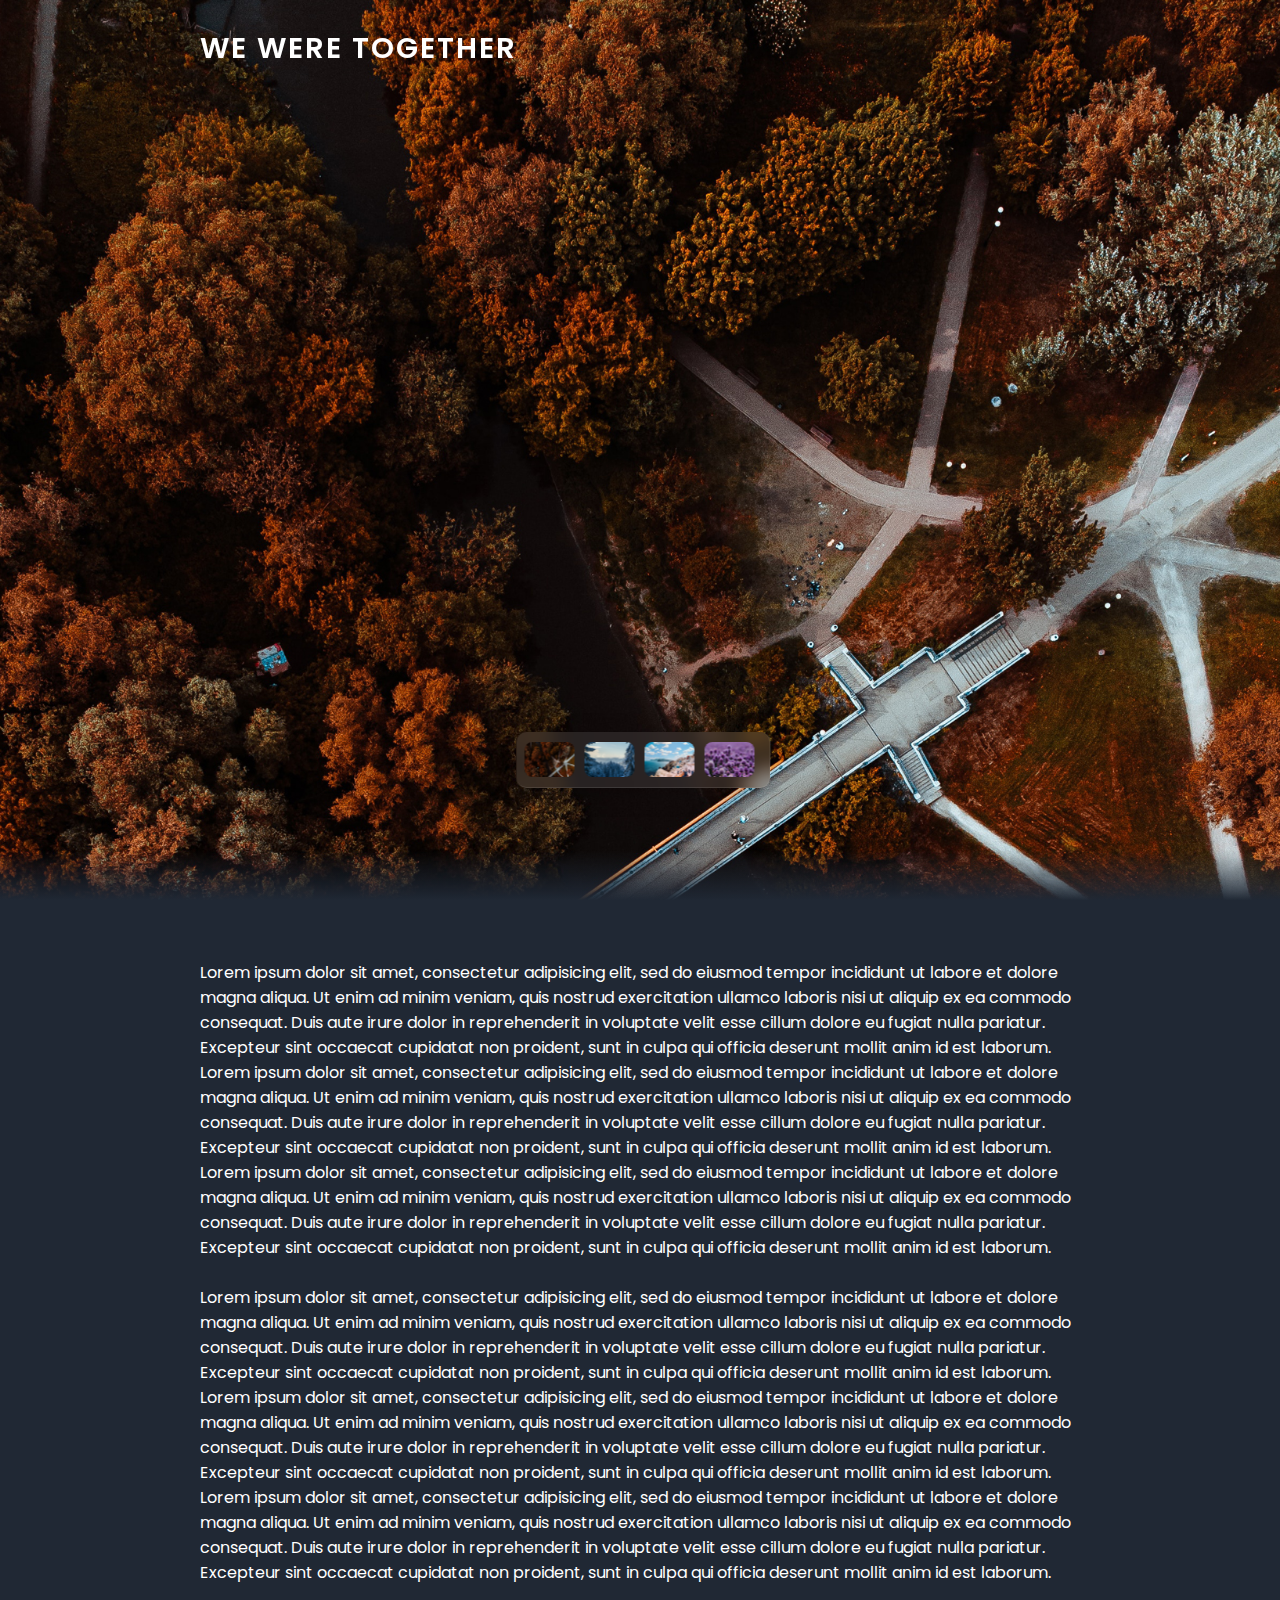
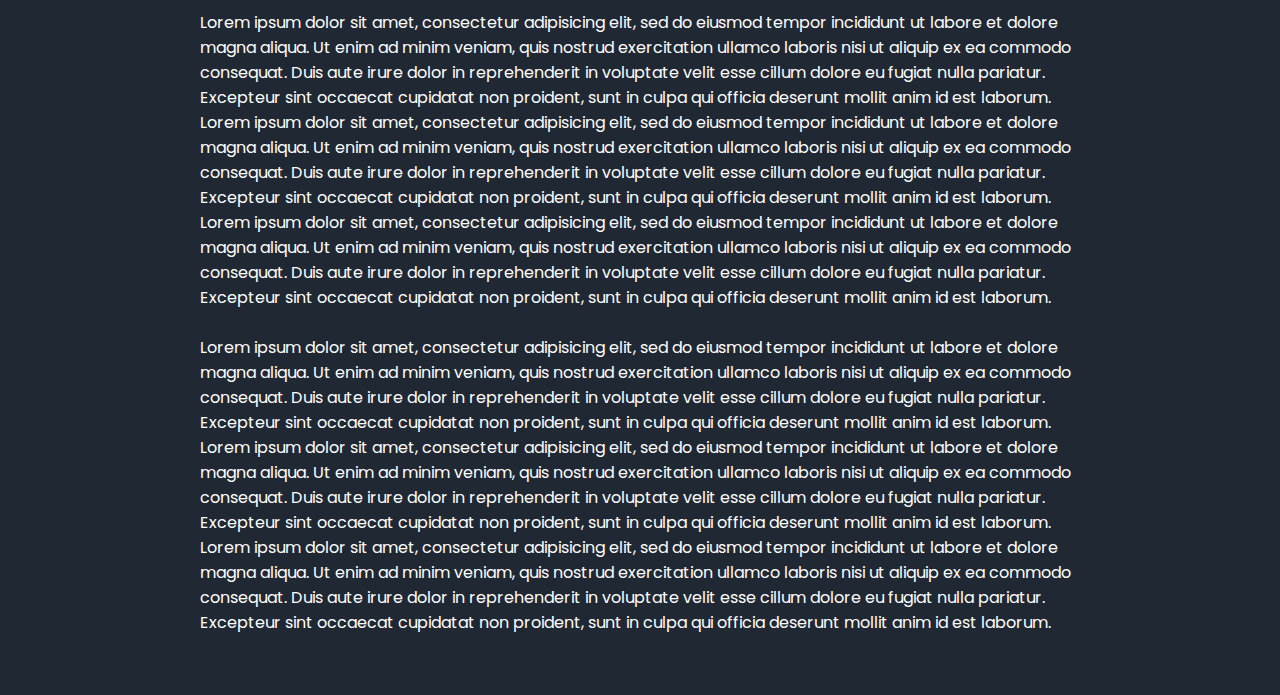
==== index.html @ a1bc3c77 "class" ====
<!DOCTYPE html>
<html lang="en" dir="ltr">

<head>
	<meta charset="utf-8">
	<meta name="viewport" content="width=device-width, initial-scale=1.0">
	<title>Class Six Forever</title>
	<link rel="stylesheet" href="css/swiper-bundle.min.css">
	<link rel="stylesheet" href="css/style.css">
	<link rel="stylesheet" href="https://unicons.iconscout.com/release/v4.0.0/css/line.css">
</head>
<script language="javascript">
	function siteTime() {
		window.setTimeout("siteTime()", 1000);
		var seconds = 1000;
		var minutes = seconds * 60;
		var hours = minutes * 60;
		var days = hours * 24;
		var years = days * 365;
		var today = new Date();
		var todayYear = today.getFullYear();
		var todayMonth = today.getMonth() + 1;
		var todayDate = today.getDate();
		var todayHour = today.getHours();
		var todayMinute = today.getMinutes();
		var todaySecond = today.getSeconds();

		//天数
		var t1 = Date.UTC(2021, 6, 24,);
		var t2 = Date.UTC(todayYear, todayMonth, todayDate, todayHour, todayMinute, todaySecond);
		var diff = t2 - t1;
		var diffYears = Math.floor(diff / years);
		var diffDays = Math.floor((diff / days) - diffYears * 365);
		var diffHours = Math.floor((diff - (diffYears * 365 + diffDays) * days) / hours);
		var diffMinutes = Math.floor((diff - (diffYears * 365 + diffDays) * days - diffHours * hours) / minutes);
		var diffSeconds = Math.floor((diff - (diffYears * 365 + diffDays) * days - diffHours * hours - diffMinutes * minutes) / seconds);
		document.getElementById("sitetime").innerHTML = "我们已经毕业了" + diffDays + " 天 " + diffHours + " 小时 " + diffMinutes + " 分钟 " + diffSeconds + " 秒";
	}
	siteTime();
</script>

<body>

	<header>
		<div class="nav-bar">
			<a href="" class="logo">We Were Together</a>
			<div class="navigation">
				<div class="nav-items">
				</div>
			</div>
		</div>
	</header>

	<section class="home">
		<div class="media-icons">
		</div>

		<div class="swiper bg-slider">
			<div class="swiper-wrapper">
				<div class="swiper-slide">
					<img src="images/bg1.jpg" alt="">
					<div class="text-content">
						<h2 class="title">text <span></span></h2>
						<p>text</p>
						<button class="read-btn">Read More <i class="uil uil-arrow-right"></i></button>
					</div>
				</div>
				<div class="swiper-slide dark-layer">
					<img src="images/bg2.jpg" alt="">
					<div class="text-content">
						<h2 class="title">Memory <span>Things We Remember Forever</span></h2>
						<p>文案显示处文案显示文案显示文案显示文案显示文案显示文案显示</p>
					</div>
				</div>
				<div class="swiper-slide dark-layer">
					<img src="images/bg3.jpg" alt="">
					<div class="text-content">
						<h2 class="title">text <span>text</span></h2>
						<p>text</p>
						<button class="read-btn">Read More <i class="uil uil-arrow-right"></i></button>
					</div>
				</div>
				<div class="swiper-slide">
					<img src="images/bg4.jpg" alt="">
					<div class="text-content">
						<h2 class="title">Spring <span>Season</span></h2>
						<p>Spring, also known as springtime, is one of the four temperate seasons, succeeding
							winter and preceding summer. There are various technical definitions of spring, but
							local usage of the term varies according to local climate, cultures and customs. When
							it is spring in the Northern Hemisphere, it is autumn in the Southern Hemisphere and
							vice versa.</p>
					</div>
				</div>
			</div>
		</div>

		<div class="bg-slider-thumbs">
			<div class="swiper-wrapper thumbs-container" style="outline: none;">
				<img src="images/bg1.jpg" class="swiper-slide" alt="" style="border:0em;">
				<img src="images/bg2.jpg" class="swiper-slide" alt="" style="border: 0em;">
				<img src="images/bg3.jpg" class="swiper-slide" alt="" style="border:0em;">
				<img src="images/bg4.jpg" class="swiper-slide" alt="">
			</div>
		</div>
	</section>

	<section class="about section">
		<h2><span id="sitetime"></span></h2>
		<p>Lorem ipsum dolor sit amet, consectetur adipisicing elit, sed do eiusmod tempor incididunt ut labore et dolore
			magna
			aliqua. Ut enim ad minim veniam, quis nostrud exercitation ullamco laboris nisi ut aliquip ex ea commodo
			consequat. Duis
			aute irure dolor in reprehenderit in voluptate velit esse cillum dolore eu fugiat nulla pariatur. Excepteur sint
			occaecat cupidatat non proident, sunt in culpa qui officia deserunt mollit anim id est laborum. Lorem ipsum dolor
			sit amet, consectetur adipisicing elit, sed do eiusmod tempor incididunt ut labore et dolore magna
			aliqua. Ut enim ad minim veniam, quis nostrud exercitation ullamco laboris nisi ut aliquip ex ea commodo
			consequat. Duis
			aute irure dolor in reprehenderit in voluptate velit esse cillum dolore eu fugiat nulla pariatur. Excepteur sint
			occaecat cupidatat non proident, sunt in culpa qui officia deserunt mollit anim id est laborum. Lorem ipsum dolor
			sit amet, consectetur adipisicing elit, sed do eiusmod tempor incididunt ut labore et dolore magna
			aliqua. Ut enim ad minim veniam, quis nostrud exercitation ullamco laboris nisi ut aliquip ex ea commodo
			consequat. Duis
			aute irure dolor in reprehenderit in voluptate velit esse cillum dolore eu fugiat nulla pariatur. Excepteur sint
			occaecat cupidatat non proident, sunt in culpa qui officia deserunt mollit anim id est laborum.</p>
		<p>Lorem ipsum dolor sit amet, consectetur adipisicing elit, sed do eiusmod tempor incididunt ut labore et dolore
			magna
			aliqua. Ut enim ad minim veniam, quis nostrud exercitation ullamco laboris nisi ut aliquip ex ea commodo
			consequat. Duis
			aute irure dolor in reprehenderit in voluptate velit esse cillum dolore eu fugiat nulla pariatur. Excepteur sint
			occaecat cupidatat non proident, sunt in culpa qui officia deserunt mollit anim id est laborum. Lorem ipsum dolor
			sit amet, consectetur adipisicing elit, sed do eiusmod tempor incididunt ut labore et dolore magna
			aliqua. Ut enim ad minim veniam, quis nostrud exercitation ullamco laboris nisi ut aliquip ex ea commodo
			consequat. Duis
			aute irure dolor in reprehenderit in voluptate velit esse cillum dolore eu fugiat nulla pariatur. Excepteur sint
			occaecat cupidatat non proident, sunt in culpa qui officia deserunt mollit anim id est laborum. Lorem ipsum dolor
			sit amet, consectetur adipisicing elit, sed do eiusmod tempor incididunt ut labore et dolore magna
			aliqua. Ut enim ad minim veniam, quis nostrud exercitation ullamco laboris nisi ut aliquip ex ea commodo
			consequat. Duis
			aute irure dolor in reprehenderit in voluptate velit esse cillum dolore eu fugiat nulla pariatur. Excepteur sint
			occaecat cupidatat non proident, sunt in culpa qui officia deserunt mollit anim id est laborum.</p>
		<p>Lorem ipsum dolor sit amet, consectetur adipisicing elit, sed do eiusmod tempor incididunt ut labore et dolore
			magna
			aliqua. Ut enim ad minim veniam, quis nostrud exercitation ullamco laboris nisi ut aliquip ex ea commodo
			consequat. Duis
			aute irure dolor in reprehenderit in voluptate velit esse cillum dolore eu fugiat nulla pariatur. Excepteur sint
			occaecat cupidatat non proident, sunt in culpa qui officia deserunt mollit anim id est laborum. Lorem ipsum dolor
			sit amet, consectetur adipisicing elit, sed do eiusmod tempor incididunt ut labore et dolore magna
			aliqua. Ut enim ad minim veniam, quis nostrud exercitation ullamco laboris nisi ut aliquip ex ea commodo
			consequat. Duis
			aute irure dolor in reprehenderit in voluptate velit esse cillum dolore eu fugiat nulla pariatur. Excepteur sint
			occaecat cupidatat non proident, sunt in culpa qui officia deserunt mollit anim id est laborum. Lorem ipsum dolor
			sit amet, consectetur adipisicing elit, sed do eiusmod tempor incididunt ut labore et dolore magna
			aliqua. Ut enim ad minim veniam, quis nostrud exercitation ullamco laboris nisi ut aliquip ex ea commodo
			consequat. Duis
			aute irure dolor in reprehenderit in voluptate velit esse cillum dolore eu fugiat nulla pariatur. Excepteur sint
			occaecat cupidatat non proident, sunt in culpa qui officia deserunt mollit anim id est laborum.</p>
		<p>Lorem ipsum dolor sit amet, consectetur adipisicing elit, sed do eiusmod tempor incididunt ut labore et dolore
			magna
			aliqua. Ut enim ad minim veniam, quis nostrud exercitation ullamco laboris nisi ut aliquip ex ea commodo
			consequat. Duis
			aute irure dolor in reprehenderit in voluptate velit esse cillum dolore eu fugiat nulla pariatur. Excepteur sint
			occaecat cupidatat non proident, sunt in culpa qui officia deserunt mollit anim id est laborum. Lorem ipsum dolor
			sit amet, consectetur adipisicing elit, sed do eiusmod tempor incididunt ut labore et dolore magna
			aliqua. Ut enim ad minim veniam, quis nostrud exercitation ullamco laboris nisi ut aliquip ex ea commodo
			consequat. Duis
			aute irure dolor in reprehenderit in voluptate velit esse cillum dolore eu fugiat nulla pariatur. Excepteur sint
			occaecat cupidatat non proident, sunt in culpa qui officia deserunt mollit anim id est laborum. Lorem ipsum dolor
			sit amet, consectetur adipisicing elit, sed do eiusmod tempor incididunt ut labore et dolore magna
			aliqua. Ut enim ad minim veniam, quis nostrud exercitation ullamco laboris nisi ut aliquip ex ea commodo
			consequat. Duis
			aute irure dolor in reprehenderit in voluptate velit esse cillum dolore eu fugiat nulla pariatur. Excepteur sint
			occaecat cupidatat non proident, sunt in culpa qui officia deserunt mollit anim id est laborum.</p>
	</section>

	<script src="js/swiper-bundle.min.js"></script>
	<script src="js/main.js"></script>
</body>

</html>
---- css/style.css ----
/*============ Google fonts ============*/
@import url('https://fonts.googleapis.com/css2?family=Poppins:ital,wght@0,100;0,200;0,300;0,400;0,500;0,600;0,700;0,800;0,900;1,100;1,200;1,300;1,400;1,500;1,600;1,700;1,800;1,900&display=swap');
/*======= CSS variables =======*/
:root{
  --white-color: #fff;
  --dark-color: #222;
  --body-bg-color: #fff;
  --section-bg-color: #202834;
  --navigation-item-hover-color: #3b5378;

  --text-shadow: 0 5px 25px rgba(0, 0, 0, 0.1);
  --box-shadow: 0 5px 25px rgb(0 0 0 / 20%);

  --scroll-bar-color: #fff;
  --scroll-thumb-color: #282f4e;
  --scroll-thumb-hover-color: #454f6b;
}

/*======= Scroll bar =======*/
::-webkit-scrollbar{
  width: 11px;
  background: var(--scroll-bar-color);
}

::-webkit-scrollbar-thumb{
  width: 100%;
  background: var(--scroll-thumb-color);
  border-radius: 2em;
}

::-webkit-scrollbar-thumb:hover{
  background: var(--scroll-thumb-hover-color);
}

/*======= Main CSS =======*/
*{
  margin: 0;
  padding: 0;
  box-sizing: border-box;
  font-family: 'Poppins', sans-serif;
}
body{
  background: var(--body-bg-color);
}

section{
  position: relative;
}

.section{
  color: var(--white-color);
  background: var(--section-bg-color);
  padding: 35px 200px;
  transition: 0.3s ease;
}

/*======= Header =======*/
header{
  z-index: 999;
  position: fixed;
  width: 100%;
  height: calc(5rem + 1rem);
  top: 0;
  left: 0;
  display: flex;
  justify-content: center;
  transition: 0.5s ease;
  transition-property: height, background;
}

header.sticky{
  height: calc(2.5rem + 1rem);
  background: rgba(255, 255, 255, 0.1);
  backdrop-filter: blur(20px);
  border-bottom: 1px solid rgba(255, 255, 255, 0.1);
}

header .nav-bar{
  position: relative;
  width: 100%;
  display: flex;
  align-items: center;
  justify-content: space-between;
  padding: 0 200px;
  transition: 0.3s ease;
}

.nav-close-btn, .nav-menu-btn{
  display: none;
}

.nav-bar .logo{
  color: var(--white-color);
  font-size: 1.8em;
  font-weight: 600;
  letter-spacing: 2px;
  text-transform: uppercase;
  text-decoration: none;
  text-shadow: var(--text-shadow);
}

.navigation .nav-items a{
  color: var(--white-color);
  font-size: 1em;
  text-decoration: none;
  text-shadow: var(--text-shadow);
}

.navigation .nav-items a i{
  display: none;
}

.navigation .nav-items a:not(:last-child){
  margin-right: 45px;
}

/*======= Home =======*/
.home{
  min-height: 100vh;
}

.home:before{
  z-index: 888;
  content: '';
  position: absolute;
  width: 100%;
  height: 50px;
  bottom: 0;
  left: 0;
  background: linear-gradient(transparent, var(--section-bg-color));
}

/*======= Background slider =======*/
.bg-slider{
  z-index: 777;
  position: relative;
  width: 100%;
  min-height: 100vh;
}

.bg-slider .swiper-slide{
  position: relative;
  width: 100%;
  height: 100vh;
}

.bg-slider .swiper-slide img{
  width: 100%;
  height: 100vh;
  object-fit: cover;
  background-position: center;
  background-size: cover;
  pointer-events: none;
	border:0;
	margin:0;
	padding:0;
}

.swiper-slide .text-content{
  position: absolute;
  top: 25%;
  color: var(--white-color);
  margin: 0 200px;
  transition: 0.3s ease;
}

.swiper-slide .text-content .title{
  font-size: 4em;
  font-weight: 700;
  text-shadow: var(--text-shadow);
  margin-bottom: 20px;
  transform: translateY(-50px);
  opacity: 0;
}

.swiper-slide-active .text-content .title{
  transform: translateY(0);
  opacity: 1;
  transition: 1s ease;
  transition-delay: 0.3s;
  transition-property: transform, opacity;
}

.swiper-slide .text-content .title span{
  font-size: 0.3em;
  font-weight: 300;
}

.swiper-slide .text-content p{
  max-width: 700px;
  background: rgba(255, 255, 255, 0.1);
  backdrop-filter: blur(10px);
  text-shadow: var(--text-shadow);
  padding: 20px;
  border-radius: 10px;
  border-bottom: 1px solid rgba(255, 255, 255, 0.1);
  border-right: 1px solid rgba(255, 255, 255, 0.1);
  box-shadow: var(--box-shadow);
  transform: translateX(-80px);
  opacity: 0;
}

.swiper-slide-active .text-content p{
  transform: translateX(0);
  opacity: 1;
  transition: 1s ease;
  transition-delay: 0.3s;
  transition-property: transform, opacity;
}

.swiper-slide .text-content .read-btn{
  border: none;
  outline: none;
  background: var(--white-color);
  color: var(--dark-color);
  font-size: 1em;
  font-weight: 500;
  padding: 8px 25px;
  display: flex;
  align-items: center;
  margin-top: 40px;
  border-radius: 10px;
  cursor: pointer;
  transform: translateX(50px);
  opacity: 0;
}

.swiper-slide-active .text-content .read-btn{
  transform: translateX(0);
  opacity: 1;
  transition: 1s ease;
  transition-delay: 0.3s;
  transition-property: transform, opacity;
}

.swiper-slide .text-content .read-btn i{
  font-size: 1.6em;
  transition: 0.3s ease;
}

.swiper-slide .text-content .read-btn:hover i{
  transform: translateX(5px);
}

.dark-layer:before{
  content: '';
  position: absolute;
  width: 100%;
  height: 100vh;
  top: 0;
  left: 0;
  background: rgba(0, 0, 0, 0.1);
}

.bg-slider-thumbs{
  z-index: 777;
  position: absolute;
  bottom: 7em;
  left: 50%;
  transform: translateX(-50%);
  transition: 0.3s ease;
	outline: none;
}

.thumbs-container{
  background: rgba(255, 255, 255, 0.1);
  backdrop-filter: blur(10px);
  padding: 10px 3px;
  border-radius: 10px;
  border-bottom: 1px solid rgba(255, 255, 255, 0.1);
  border-right: 1px solid rgba(255, 255, 255, 0.1);
  box-shadow: var(--box-shadow);
}

.thumbs-container img{
  width: 50px;
  height: 35px;
  margin: 0 5px;
  border-radius: 8px;
  cursor: pointer;
	padding:0;
}

.swiper-slide-thumb-active{
  border: 1px solid var(--white-color);
}

/*======= Media icons =======*/
.media-icons{
  z-index: 999;
  position: absolute;
  display: flex;
  flex-direction: column;
  top: 50%;
  transform: translateY(-50%);
  margin-left: 90px;
}

.media-icons a{
  color: var(--white-color);
  font-size: 1.7em;
  margin: 10px 0;
}

/*======= About section =======*/
.about h2{
  font-size: 3em;
  font-weight: 600;
}

.about p{
  margin: 25px 0;
}

/*======= Media queries (max-width: 1100px) =======*/
@media screen and (max-width: 1100px){
  header .nav-bar{
    padding: 0 50px;
  }

  .section{
    padding: 25px 50px;
  }

  .media-icons{
    right: 0;
    margin-right: 50px;
  }

  .swiper-slide .text-content{
    margin: 0 120px 0 50px;
  }

  .bg-slider-thumbs{
    bottom: 3em;
		outline: none;
  }
}

/*======= Media queries (max-width: 785px) =======*/
@media screen and (max-width: 785px){
  header .nav-bar{
    padding: 25px 20px;
  }

  .section{
    padding: 25px 20px;
  }

  .media-icons{
    margin-right: 20px;
  }

  .media-icons a{
    font-size: 1.5em;
  }

  .swiper-slide .text-content{
    margin: 0 70px 0 20px;
  }

  .swiper-slide .text-content .title{
    font-size: 3em;
  }

  .swiper-slide .text-content .title span{
    font-size: 0.35em;
  }

  .swiper-slide .text-content p{
    font-size: 0.9em;
  }

  /*======= Navigation menu =======*/
  .nav-menu-btn{
    display: block;
    color: var(--white-color);
    font-size: 1.5em;
    cursor: pointer;
  }

  .nav-close-btn{
    display: block;
    color: var(--dark-color);
    position: absolute;
    top: 0;
    right: 0;
    font-size: 1.3em;
    margin: 10px;
    cursor: pointer;
    transition: 0.3s ease;
  }

  .navigation{
    z-index: 99999;
    position: fixed;
    width: 100%;
    height: 100vh;
    top: 0;
    left: 0;
    background: rgba(0, 0, 0, 0.25);
    display: flex;
    justify-content: center;
    align-items: center;
    visibility: hidden;
    opacity: 0;
    transition: 0.3s ease;
  }

  .navigation.active{
    visibility: visible;
    opacity: 1;
  }

  .navigation .nav-items{
    position: relative;
    background: var(--white-color);
    width: 400px;
    max-width: 400px;
    display: grid;
    place-content: center;
    margin: 20px;
    padding: 40px;
    border-radius: 20px;
    box-shadow: var(--box-shadow);
    transform: translateY(-200px);
    transition: 0.3s ease;
  }

  .navigation.active .nav-items{
    transform: translateY(0);
  }

  .navigation .nav-items a{
    color: var(--dark-color);
    font-size: 1em;
    margin: 15px 50px;
    transition: 0.3s ease;
  }

  .navigation .nav-items a:hover{
    color: var(--navigation-item-hover-color);
  }

  .navigation .nav-items > a > i{
    display: inline-block;
    font-size: 1.3em;
    margin-right: 5px;
  }

  .swiper-slide .text-content .read-btn{
    font-size: 0.9em;
    padding: 5px 15px;
  }

  /*======= About section =======*/
  .about h2{
    font-size: 2.5em;
  }

  .about p{
    font-size: 0.9em;
  }
}
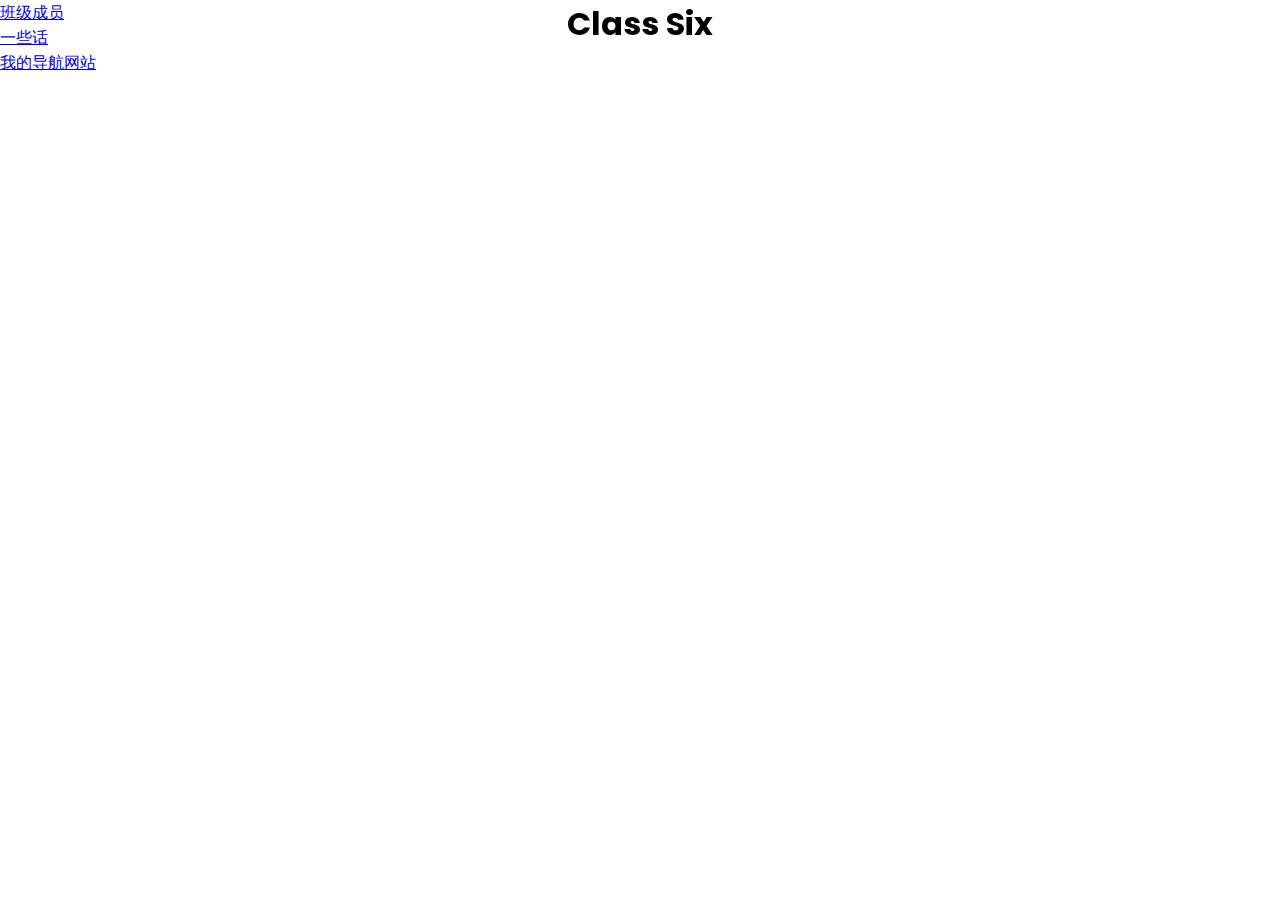
==== commit 51cc1b5b: "class" ====
--- a/index.html
+++ b/index.html
@@ -1,179 +1,208 @@
-<!DOCTYPE html>
-<html lang="en" dir="ltr">
+<!DOCTYPE HTML>
+<html lang="zh-Hans">
 
 <head>
 	<meta charset="utf-8">
-	<meta name="viewport" content="width=device-width, initial-scale=1.0">
+	<meta http-equiv="X-UA-Compatible" content="IE=edge,chrome=1" />
+	<meta name="viewport" content="width=device-width, initial-scale=1, user-scalable=no">
+	<meta name="apple-mobile-web-app-title" content="Class Six Forever">
+	<meta http-equiv="Cache-Control" content="no-siteapp">
+	<meta name="author" content="Class Six Forever">
+	<meta name="keywords" content="Class Six Forever" />
+	<meta name="description" content="">
+	<link rel='stylesheet' href='css/css.css' type='text/css' />
+	<link rel='stylesheet' href='css/font-awesome.min.css' type='text/css' />
+	<link rel='stylesheet' href='css/style.css' type='text/css' />
+	<!--[if lte IE 9]><link rel="stylesheet" href="css/ie9.css" /><![endif]-->
+	<!--[if lte IE 8]><link rel="stylesheet" href="css/ie8.css" /><![endif]-->
+	<link rel="shortcut icon" type="image/ico" href="images/favicon.ico">
 	<title>Class Six Forever</title>
-	<link rel="stylesheet" href="css/swiper-bundle.min.css">
-	<link rel="stylesheet" href="css/style.css">
-	<link rel="stylesheet" href="https://unicons.iconscout.com/release/v4.0.0/css/line.css">
+	<script src="js/jquery.min.js"></script>
+	<script src="js/skel.min.js"></script>
+	<script src="js/util.js"></script>
+	<script src="js/respond.min.js"></script>
+	<script src="js/biyetime.js"></script>
+	<!--[if lte IE 8]><script src="js/html5shiv.js"></script><![endif]-->
 </head>
-<script language="javascript">
-	function siteTime() {
-		window.setTimeout("siteTime()", 1000);
-		var seconds = 1000;
-		var minutes = seconds * 60;
-		var hours = minutes * 60;
-		var days = hours * 24;
-		var years = days * 365;
-		var today = new Date();
-		var todayYear = today.getFullYear();
-		var todayMonth = today.getMonth() + 1;
-		var todayDate = today.getDate();
-		var todayHour = today.getHours();
-		var todayMinute = today.getMinutes();
-		var todaySecond = today.getSeconds();
-
-		//天数
-		var t1 = Date.UTC(2021, 6, 24,);
-		var t2 = Date.UTC(todayYear, todayMonth, todayDate, todayHour, todayMinute, todaySecond);
-		var diff = t2 - t1;
-		var diffYears = Math.floor(diff / years);
-		var diffDays = Math.floor((diff / days) - diffYears * 365);
-		var diffHours = Math.floor((diff - (diffYears * 365 + diffDays) * days) / hours);
-		var diffMinutes = Math.floor((diff - (diffYears * 365 + diffDays) * days - diffHours * hours) / minutes);
-		var diffSeconds = Math.floor((diff - (diffYears * 365 + diffDays) * days - diffHours * hours - diffMinutes * minutes) / seconds);
-		document.getElementById("sitetime").innerHTML = "我们已经毕业了" + diffDays + " 天 " + diffHours + " 小时 " + diffMinutes + " 分钟 " + diffSeconds + " 秒";
-	}
-	siteTime();
-</script>
 
 <body>
-
-	<header>
-		<div class="nav-bar">
-			<a href="" class="logo">We Were Together</a>
-			<div class="navigation">
-				<div class="nav-items">
+	<div id="wrapper">
+		<article id="home" class="panel special" style="display: flex;">
+			<div class="image" style="background-image: url('images/image1.jpg'); background-position: center center;">
+				<img src="images/image1.jpg" alt="" data-position="center center" style="display: none;">
+			</div>
+			<div class="content">
+				<div class="inner">
+					<header>
+						<h1>Class Six</h1>
+					</header>
+					<nav id="nav">
+						<ul class="actions vertical special spinY">
+							<li><a href="#about-me" class="button">班级成员</a>
+							</li>
+							<li><a href="#friends" class="button">一些话</a>
+							</li>
+							<li><a href="http://xiaobainya.github.io/XiaoBai" class="button">我的导航网站</a>
+							</li>
+						</ul>
+					</nav>
+					<ul class="icons">
+						<!--li><a href="#" target="_blank" class="icon fa-github"><span class="label">GitHub</span></a>
+                        </li-->
+					</ul>
 				</div>
 			</div>
-		</div>
-	</header>
-
-	<section class="home">
-		<div class="media-icons">
-		</div>
-
-		<div class="swiper bg-slider">
-			<div class="swiper-wrapper">
-				<div class="swiper-slide">
-					<img src="images/bg1.jpg" alt="">
-					<div class="text-content">
-						<h2 class="title">text <span></span></h2>
-						<p>text</p>
-						<button class="read-btn">Read More <i class="uil uil-arrow-right"></i></button>
-					</div>
+		</article>
+		<article id="about-me" class="panel secondary inactive" style="display: none;">
+			<div class="image" style="background-image: url('images/image5.jpg'); background-position: center center;">
+				<img src="images/image5.jpg" alt="" data-position="center center" style="display: none;">
+			</div>
+			<div class="content">
+				<ul class="actions spinX">
+					<li><a href="#home" class="button small back">返回</a>
+					</li>
+				</ul>
+				<div class="inner">
+					<header>
+						<h2>班内情况</h2>
+						<blockquote>Time Does Not Wait For Me，you forgot to take me away.</blockquote>
+					</header>
+					<p>
+						<strong>英语老师（班主任）：</strong>宫老师 and 徐老师<br>
+						<strong>语文老师：</strong>陈老师<br>
+						<strong>数学老师：</strong>闫老师<br>
+						<strong>物理老师：</strong>刘老师<br>
+						<strong>化学老师：</strong>徐老师<br>
+						<strong>男同学：</strong>白卓轩，毕明炎，陈颢文，杜依辰，高铎淞，郭令东，黄冠瑛，金智君，纪首屹，李泊圻，李东泽，李昊，李镇年，廉博超，刘鑫阳，吕博文，邵艺宁，佟鑫宇，王宏博，王洺楷，王奕霖，王英琦，王志文，袁俊远，袁旗胜，张熙然<br>
+						<strong>女同学：</strong>关旭涵，赫佳，侯烨欣，姜思雨，李婧娴，李雨涵，梁嘉育，林思雨，刘涵鈺，刘思奇，刘欣然，聂彤，宋佳萍，孙国颖，谭心，王孝颖，吴梓宁，谢佳曈，徐熙妍，杨子奇，尹雨欣，张菲阳，张嘉鑫，张静雯，张雨晴，赵家琪，赵琦淋<br>
+						<strong><span id="biyetime"></span></strong><br>
+						<strong>学生特点：</strong>啥也不会，又菜又爱玩<del></del>
+					</p>
 				</div>
-				<div class="swiper-slide dark-layer">
-					<img src="images/bg2.jpg" alt="">
-					<div class="text-content">
-						<h2 class="title">Memory <span>Things We Remember Forever</span></h2>
-						<p>文案显示处文案显示文案显示文案显示文案显示文案显示文案显示</p>
-					</div>
+			</div>
+		</article>
+		<article id="friends" class="panel secondary inactive" style="display: none;">
+			<div class="image" style="background-image: url('images/image6.jpg'); background-position: center center;">
+				<img src="images/image6.jpg" alt="" data-position="center center" style="display: none;">
+			</div>
+			<div class="content">
+				<ul class="actions spinX">
+					<li><a href="#home" class="button small back">返回</a>
+					</li>
+				</ul>
+				<div class="inner">
+					<header>
+						<h2>同学们</h2>
+						<blockquote>不管怎么样，你都不要放弃希望，只要相信期待就会成真，无论碰到什么挫折，只要坚持下去，就会如愿以偿。</blockquote>
+					</header>
+					<p>三年光景，展望起来很长，涌动着蓬勃希望;青春岁月，回忆起来很短，充盈着美好时光;毕业在即，深厚情谊难忘，饱含着不舍泪花;祝福送上，真挚心愿传递，愿幸福快乐如意!</p>
+					<ul class="actions">
+					</ul>
 				</div>
-				<div class="swiper-slide dark-layer">
-					<img src="images/bg3.jpg" alt="">
-					<div class="text-content">
-						<h2 class="title">text <span>text</span></h2>
-						<p>text</p>
-						<button class="read-btn">Read More <i class="uil uil-arrow-right"></i></button>
-					</div>
-				</div>
-				<div class="swiper-slide">
-					<img src="images/bg4.jpg" alt="">
-					<div class="text-content">
-						<h2 class="title">Spring <span>Season</span></h2>
-						<p>Spring, also known as springtime, is one of the four temperate seasons, succeeding
-							winter and preceding summer. There are various technical definitions of spring, but
-							local usage of the term varies according to local climate, cultures and customs. When
-							it is spring in the Northern Hemisphere, it is autumn in the Southern Hemisphere and
-							vice versa.</p>
-					</div>
-				</div>
-			</div>
-		</div>
-
-		<div class="bg-slider-thumbs">
-			<div class="swiper-wrapper thumbs-container" style="outline: none;">
-				<img src="images/bg1.jpg" class="swiper-slide" alt="" style="border:0em;">
-				<img src="images/bg2.jpg" class="swiper-slide" alt="" style="border: 0em;">
-				<img src="images/bg3.jpg" class="swiper-slide" alt="" style="border:0em;">
-				<img src="images/bg4.jpg" class="swiper-slide" alt="">
-			</div>
-		</div>
-	</section>
-
-	<section class="about section">
-		<h2><span id="sitetime"></span></h2>
-		<p>Lorem ipsum dolor sit amet, consectetur adipisicing elit, sed do eiusmod tempor incididunt ut labore et dolore
-			magna
-			aliqua. Ut enim ad minim veniam, quis nostrud exercitation ullamco laboris nisi ut aliquip ex ea commodo
-			consequat. Duis
-			aute irure dolor in reprehenderit in voluptate velit esse cillum dolore eu fugiat nulla pariatur. Excepteur sint
-			occaecat cupidatat non proident, sunt in culpa qui officia deserunt mollit anim id est laborum. Lorem ipsum dolor
-			sit amet, consectetur adipisicing elit, sed do eiusmod tempor incididunt ut labore et dolore magna
-			aliqua. Ut enim ad minim veniam, quis nostrud exercitation ullamco laboris nisi ut aliquip ex ea commodo
-			consequat. Duis
-			aute irure dolor in reprehenderit in voluptate velit esse cillum dolore eu fugiat nulla pariatur. Excepteur sint
-			occaecat cupidatat non proident, sunt in culpa qui officia deserunt mollit anim id est laborum. Lorem ipsum dolor
-			sit amet, consectetur adipisicing elit, sed do eiusmod tempor incididunt ut labore et dolore magna
-			aliqua. Ut enim ad minim veniam, quis nostrud exercitation ullamco laboris nisi ut aliquip ex ea commodo
-			consequat. Duis
-			aute irure dolor in reprehenderit in voluptate velit esse cillum dolore eu fugiat nulla pariatur. Excepteur sint
-			occaecat cupidatat non proident, sunt in culpa qui officia deserunt mollit anim id est laborum.</p>
-		<p>Lorem ipsum dolor sit amet, consectetur adipisicing elit, sed do eiusmod tempor incididunt ut labore et dolore
-			magna
-			aliqua. Ut enim ad minim veniam, quis nostrud exercitation ullamco laboris nisi ut aliquip ex ea commodo
-			consequat. Duis
-			aute irure dolor in reprehenderit in voluptate velit esse cillum dolore eu fugiat nulla pariatur. Excepteur sint
-			occaecat cupidatat non proident, sunt in culpa qui officia deserunt mollit anim id est laborum. Lorem ipsum dolor
-			sit amet, consectetur adipisicing elit, sed do eiusmod tempor incididunt ut labore et dolore magna
-			aliqua. Ut enim ad minim veniam, quis nostrud exercitation ullamco laboris nisi ut aliquip ex ea commodo
-			consequat. Duis
-			aute irure dolor in reprehenderit in voluptate velit esse cillum dolore eu fugiat nulla pariatur. Excepteur sint
-			occaecat cupidatat non proident, sunt in culpa qui officia deserunt mollit anim id est laborum. Lorem ipsum dolor
-			sit amet, consectetur adipisicing elit, sed do eiusmod tempor incididunt ut labore et dolore magna
-			aliqua. Ut enim ad minim veniam, quis nostrud exercitation ullamco laboris nisi ut aliquip ex ea commodo
-			consequat. Duis
-			aute irure dolor in reprehenderit in voluptate velit esse cillum dolore eu fugiat nulla pariatur. Excepteur sint
-			occaecat cupidatat non proident, sunt in culpa qui officia deserunt mollit anim id est laborum.</p>
-		<p>Lorem ipsum dolor sit amet, consectetur adipisicing elit, sed do eiusmod tempor incididunt ut labore et dolore
-			magna
-			aliqua. Ut enim ad minim veniam, quis nostrud exercitation ullamco laboris nisi ut aliquip ex ea commodo
-			consequat. Duis
-			aute irure dolor in reprehenderit in voluptate velit esse cillum dolore eu fugiat nulla pariatur. Excepteur sint
-			occaecat cupidatat non proident, sunt in culpa qui officia deserunt mollit anim id est laborum. Lorem ipsum dolor
-			sit amet, consectetur adipisicing elit, sed do eiusmod tempor incididunt ut labore et dolore magna
-			aliqua. Ut enim ad minim veniam, quis nostrud exercitation ullamco laboris nisi ut aliquip ex ea commodo
-			consequat. Duis
-			aute irure dolor in reprehenderit in voluptate velit esse cillum dolore eu fugiat nulla pariatur. Excepteur sint
-			occaecat cupidatat non proident, sunt in culpa qui officia deserunt mollit anim id est laborum. Lorem ipsum dolor
-			sit amet, consectetur adipisicing elit, sed do eiusmod tempor incididunt ut labore et dolore magna
-			aliqua. Ut enim ad minim veniam, quis nostrud exercitation ullamco laboris nisi ut aliquip ex ea commodo
-			consequat. Duis
-			aute irure dolor in reprehenderit in voluptate velit esse cillum dolore eu fugiat nulla pariatur. Excepteur sint
-			occaecat cupidatat non proident, sunt in culpa qui officia deserunt mollit anim id est laborum.</p>
-		<p>Lorem ipsum dolor sit amet, consectetur adipisicing elit, sed do eiusmod tempor incididunt ut labore et dolore
-			magna
-			aliqua. Ut enim ad minim veniam, quis nostrud exercitation ullamco laboris nisi ut aliquip ex ea commodo
-			consequat. Duis
-			aute irure dolor in reprehenderit in voluptate velit esse cillum dolore eu fugiat nulla pariatur. Excepteur sint
-			occaecat cupidatat non proident, sunt in culpa qui officia deserunt mollit anim id est laborum. Lorem ipsum dolor
-			sit amet, consectetur adipisicing elit, sed do eiusmod tempor incididunt ut labore et dolore magna
-			aliqua. Ut enim ad minim veniam, quis nostrud exercitation ullamco laboris nisi ut aliquip ex ea commodo
-			consequat. Duis
-			aute irure dolor in reprehenderit in voluptate velit esse cillum dolore eu fugiat nulla pariatur. Excepteur sint
-			occaecat cupidatat non proident, sunt in culpa qui officia deserunt mollit anim id est laborum. Lorem ipsum dolor
-			sit amet, consectetur adipisicing elit, sed do eiusmod tempor incididunt ut labore et dolore magna
-			aliqua. Ut enim ad minim veniam, quis nostrud exercitation ullamco laboris nisi ut aliquip ex ea commodo
-			consequat. Duis
-			aute irure dolor in reprehenderit in voluptate velit esse cillum dolore eu fugiat nulla pariatur. Excepteur sint
-			occaecat cupidatat non proident, sunt in culpa qui officia deserunt mollit anim id est laborum.</p>
-	</section>
-
-	<script src="js/swiper-bundle.min.js"></script>
-	<script src="js/main.js"></script>
+			</div>
+		</article>
+	</div>
+	<!--[if lte IE 8]><![endif]-->
+	<script>
+		(function ($) {
+			skel.breakpoints({
+				xlarge: '(max-width: 1680px)',
+				large: '(max-width: 1280px)',
+				medium: '(max-width: 980px)',
+				small: '(max-width: 736px)',
+				xsmall: '(max-width: 480px)',
+				xxsmall: '(max-width: 360px)'
+			});
+			$(function () {
+				var $window = $(window),
+					$document = $(document),
+					$body = $('body'),
+					$wrapper = $('#wrapper'),
+					$footer = $('#footer');
+				$window.on('load', function () {
+					window.setTimeout(function () {
+						$body.removeClass('is-loading-0');
+						window.setTimeout(function () {
+							$body.removeClass('is-loading-1');
+						}, 1500);
+					}, 100);
+				});
+				$('form').placeholder();
+				var $wrapper = $('#wrapper'),
+					$panels = $wrapper.children('.panel'),
+					locked = true;
+				$panels.not($panels.first()).addClass('inactive').hide();
+				$panels.each(function () {
+					var $this = $(this),
+						$image = $this.children('.image'),
+						$img = $image.find('img'),
+						position = $img.data('position');
+					$image.css('background-image', 'url(' + $img.attr('src') + ')');
+					if (position) $image.css('background-position', position);
+					$img.hide();
+				});
+				window.setTimeout(function () {
+					locked = false;
+				}, 1250);
+				$('a[href^="#"]').on('click', function (event) {
+					var $this = $(this),
+						id = $this.attr('href'),
+						$panel = $(id),
+						$ul = $this.parents('ul'),
+						delay = 0;
+					event.preventDefault();
+					event.stopPropagation();
+					if (locked) return;
+					locked = true;
+					$this.addClass('active');
+					if ($ul.hasClass('spinX') || $ul.hasClass('spinY')) delay = 250;
+					window.setTimeout(function () {
+						$panels.addClass('inactive');
+						$footer.addClass('inactive');
+						window.setTimeout(function () {
+							$panels.hide();
+							$panel.show();
+							$document.scrollTop(0);
+							window.setTimeout(function () {
+								$panel.removeClass('inactive');
+								$this.removeClass('active');
+								locked = false;
+								$window.triggerHandler('--refresh');
+								window.setTimeout(function () {
+									$footer.removeClass('inactive');
+								}, 250);
+							}, 100);
+						}, 350);
+					}, delay);
+				});
+				if (skel.vars.IEVersion < 12) {
+					$window.on('--refresh', function () {
+						$wrapper.css('height', 'auto');
+						window.setTimeout(function () {
+							var h = $wrapper.height(),
+								wh = $window.height();
+							if (h < wh) $wrapper.css('height', '100vh');
+						}, 0);
+						if (skel.vars.IEVersion < 10) {
+							var $panel = $('.panel').not('.inactive'),
+								$image = $panel.find('.image'),
+								$content = $panel.find('.content'),
+								ih = $image.height(),
+								ch = $content.height(),
+								x = Math.max(ih, ch);
+							$image.css('min-height', x + 'px');
+							$content.css('min-height', x + 'px');
+						}
+					});
+					$window.on('load', function () {
+						$window.triggerHandler('--refresh');
+					});
+					$('.spinX').removeClass('spinX');
+					$('.spinY').removeClass('spinY');
+				}
+			});
+		})(jQuery);
+	</script>
 </body>
 
 </html>
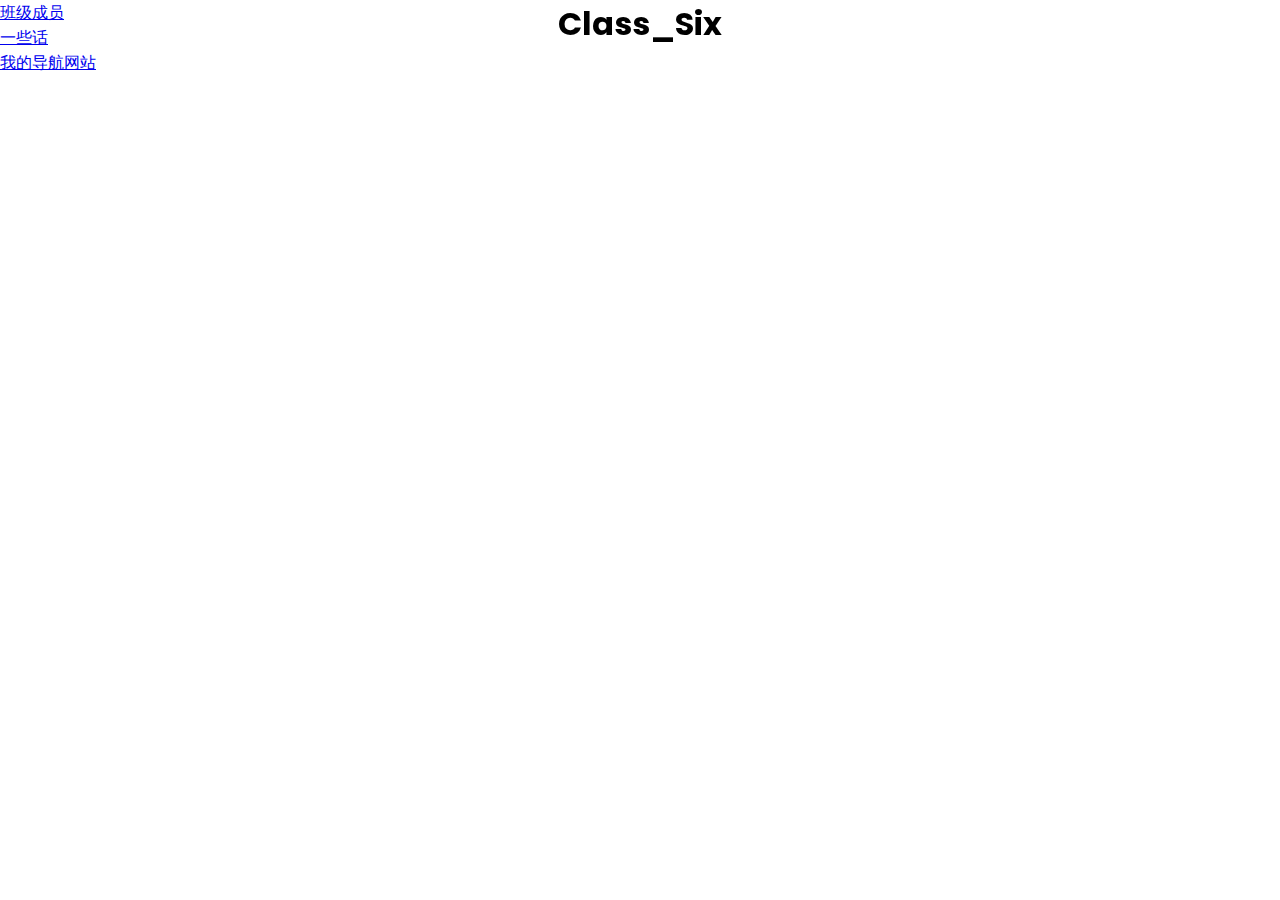
==== commit 7404cf11: "class" ====
--- a/index.html
+++ b/index.html
@@ -34,7 +34,7 @@
 			<div class="content">
 				<div class="inner">
 					<header>
-						<h1>Class Six</h1>
+						<h1>Class_Six</h1>
 					</header>
 					<nav id="nav">
 						<ul class="actions vertical special spinY">
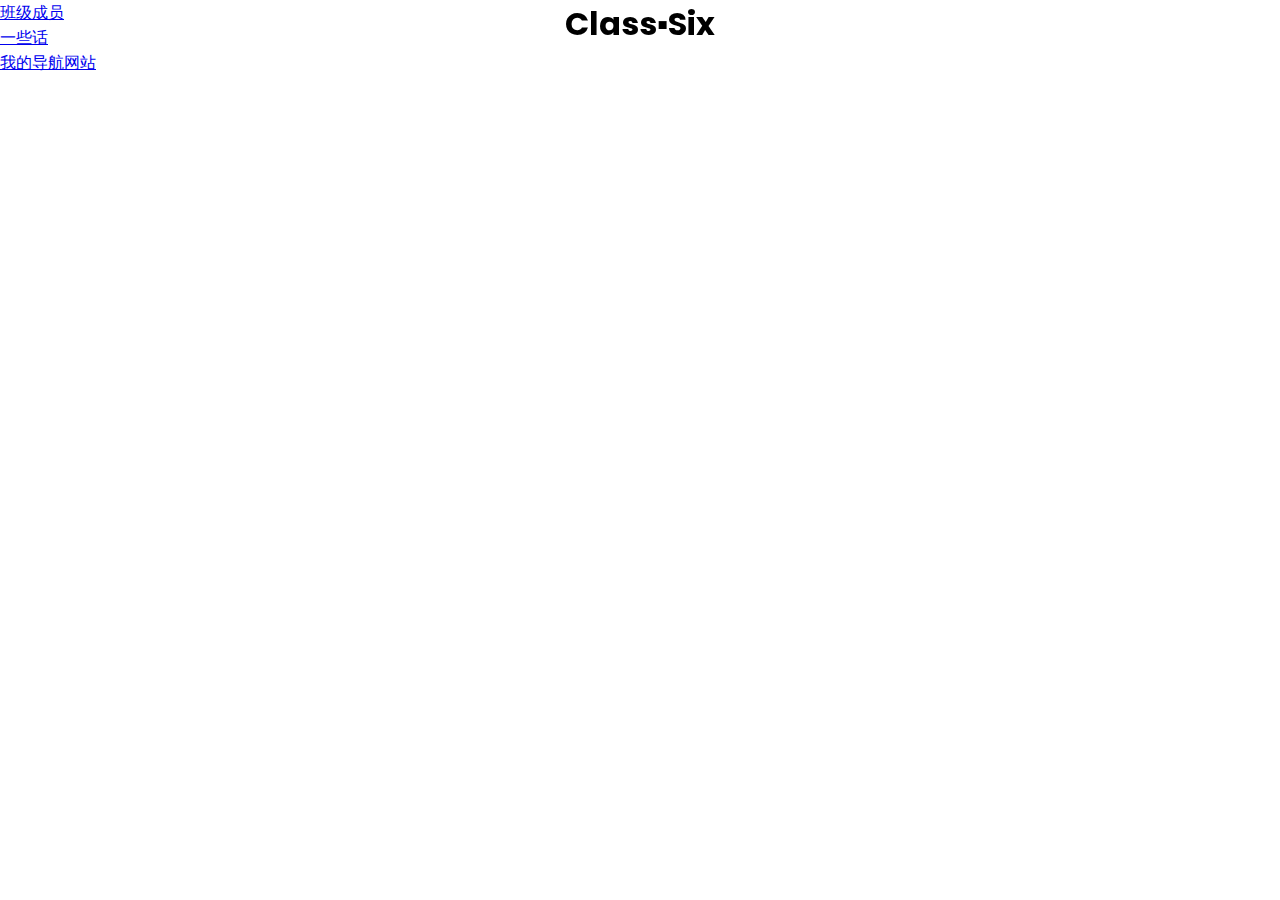
==== commit a9191328: "class" ====
--- a/index.html
+++ b/index.html
@@ -34,7 +34,7 @@
 			<div class="content">
 				<div class="inner">
 					<header>
-						<h1>Class_Six</h1>
+						<h1>Class▪Six</h1>
 					</header>
 					<nav id="nav">
 						<ul class="actions vertical special spinY">
@@ -75,8 +75,8 @@
 						<strong>化学老师：</strong>徐老师<br>
 						<strong>男同学：</strong>白卓轩，毕明炎，陈颢文，杜依辰，高铎淞，郭令东，黄冠瑛，金智君，纪首屹，李泊圻，李东泽，李昊，李镇年，廉博超，刘鑫阳，吕博文，邵艺宁，佟鑫宇，王宏博，王洺楷，王奕霖，王英琦，王志文，袁俊远，袁旗胜，张熙然<br>
 						<strong>女同学：</strong>关旭涵，赫佳，侯烨欣，姜思雨，李婧娴，李雨涵，梁嘉育，林思雨，刘涵鈺，刘思奇，刘欣然，聂彤，宋佳萍，孙国颖，谭心，王孝颖，吴梓宁，谢佳曈，徐熙妍，杨子奇，尹雨欣，张菲阳，张嘉鑫，张静雯，张雨晴，赵家琪，赵琦淋<br>
-						<strong><span id="biyetime"></span></strong><br>
-						<strong>学生特点：</strong>啥也不会，又菜又爱玩<del></del>
+						<strong>学生特点：</strong>又菜又爱玩，上课就要睡，问题答不上，打闹一顶三<br>
+						<strong><span id="biyetime"></span></strong><del></del>
 					</p>
 				</div>
 			</div>
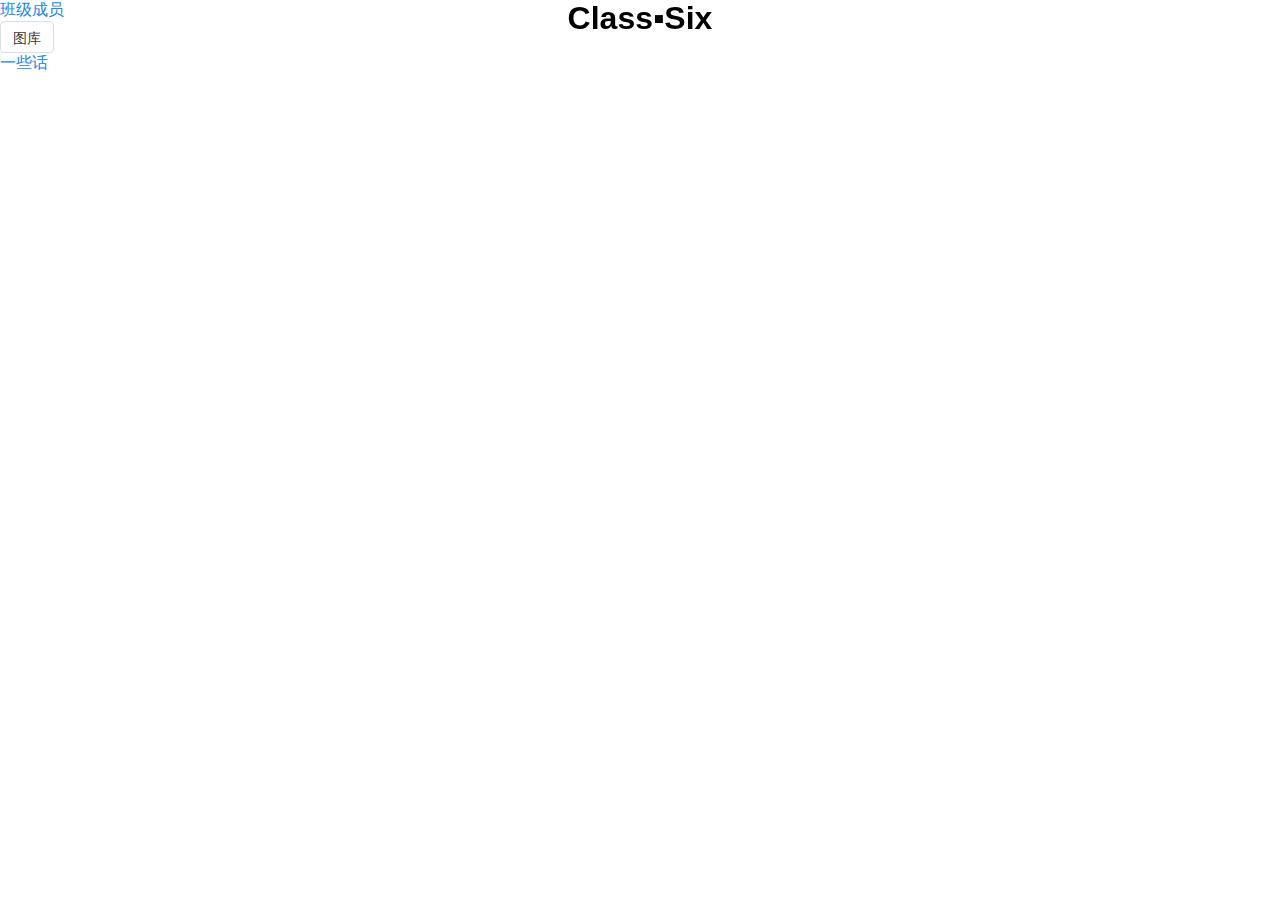
==== commit 97bd090a: "class" ====
--- a/index.html
+++ b/index.html
@@ -17,7 +17,10 @@
 	<!--[if lte IE 8]><link rel="stylesheet" href="css/ie8.css" /><![endif]-->
 	<link rel="shortcut icon" type="image/ico" href="images/favicon.ico">
 	<title>Class Six Forever</title>
-	<script src="js/jquery.min.js"></script>
+	<link rel="stylesheet" href="css/easyhelper.min.css">
+	<script src="js/jquery-3.3.1.min.js"></script>
+	<script src="js/jquery.transit.min.js"></script>
+	<script src="js/easyhelper.min.js"></script>
 	<script src="js/skel.min.js"></script>
 	<script src="js/util.js"></script>
 	<script src="js/respond.min.js"></script>
@@ -40,16 +43,12 @@
 						<ul class="actions vertical special spinY">
 							<li><a href="#about-me" class="button">班级成员</a>
 							</li>
+							<li> <button class="button" id="dialog-1">图库</button>
+							</li>
 							<li><a href="#friends" class="button">一些话</a>
-							</li>
-							<li><a href="http://xiaobainya.github.io/XiaoBai" class="button">我的导航网站</a>
 							</li>
 						</ul>
 					</nav>
-					<ul class="icons">
-						<!--li><a href="#" target="_blank" class="icon fa-github"><span class="label">GitHub</span></a>
-                        </li-->
-					</ul>
 				</div>
 			</div>
 		</article>
@@ -65,7 +64,7 @@
 				<div class="inner">
 					<header>
 						<h2>班内情况</h2>
-						<blockquote>Time Does Not Wait For Me，you forgot to take me away.</blockquote>
+						<blockquote>It has been three years since I came to this school</blockquote>
 					</header>
 					<p>
 						<strong>英语老师（班主任）：</strong>宫老师 and 徐老师<br>
@@ -203,6 +202,17 @@
 			});
 		})(jQuery);
 	</script>
+	<script>
+		$("#dialog-1").on("click", function () {
+			Helper.ui.dialog({
+				title: "图库",
+				width: 600,
+				contentHeight: 300,
+				contentScroll: false,
+				iframe: "./pic/index.html"
+			});
+		})
+	</script>
 </body>
 
 </html>
--- a/css/easyhelper.min.css
+++ b/css/easyhelper.min.css
@@ -0,0 +1 @@
+*{margin:0;padding:0;outline:0;background:transparent;font-family:-apple-system,BlinkMacSystemFont,"Helvetica Neue",Helvetica,"PingFang SC","Microsoft YaHei",Arial,sans-serif}button::-moz-focus-inner,input::-moz-focus-inner,img{border:0}table{border-collapse:collapse;border-spacing:0}input[type="submit"],input[type="button"],input[type="reset"],input[type="file"],button,select{cursor:pointer}textarea::-webkit-input-placeholder,input::-webkit-input-placeholder{color:#9f9f9f}textarea::-webkit-input-placeholder{display:block;height:14px;line-height:16px}textarea::-moz-placeholder{display:block;height:14px;line-height:17px}input:-webkit-autofill{box-shadow:#fff 0 0 1000px inset,#fff 0 0 1000px inset,#fff 0 0 1000px inset,#fff 0 0 1000px inset,#fff 0 0 1000px inset}main{display:block}a{color:#2285ee;text-decoration:none;transition:color .15s}a:hover{color:#6cb3ff}body.helper-body-noscroll{position:relative;height:100%;overflow:hidden;padding-right:17px}.helper-noselect{-webkit-user-select:none;-moz-user-select:none;user-select:none}.helper-none{display:none!important}.helper-transparent{opacity:0!important}input[type="text"],input[type="search"],input[type="password"],input[type="email"],input[type="tel"],input[type="url"],textarea{border:#dfdfdf solid 1px;padding:0 10px;border-radius:4px;font-size:14px;background:#fff;min-width:178px;height:32px;transition:.15s}textarea{resize:vertical;min-height:18px;height:300px;padding:10px;transition:border .2s}input[type="text"]:hover,input[type="search"]:hover,input[type="password"]:hover,input[type="email"]:hover,input[type="tel"]:hover,input[type="url"]:hover,textarea:hover{border-color:#6cb3ff}input[type="text"]:focus,input[type="search"]:focus,input[type="password"]:focus,input[type="email"]:focus,input[type="tel"]:focus,input[type="url"]:focus,textarea:focus{border-color:#2285ee}input[type="button"],input[type="reset"],input[type="submit"],button{border:#dfdfdf solid 1px;font-size:14px;padding:0 12px;height:32px;vertical-align:middle;line-height:32px;border-radius:4px;background:#fff;color:#393939;transition:.15s}input[type="button"]:hover,input[type="reset"]:hover,input[type="submit"]:hover,button:hover{color:#2285ee;border-color:#71b6ff}input[type="button"]:active,input[type="reset"]:active,input[type="submit"]:active,button:active{color:#2285ee;border-color:#2285ee}.helper-button-info,.helper-button-success,.helper-button-warn,.helper-button-error{color:#fff}.helper-button-info:hover,.helper-button-success:hover,.helper-button-warn:hover,.helper-button-error:hover{opacity:.8;color:#fff}.helper-button-info:active,.helper-button-success:active,.helper-button-warn:active,.helper-button-error:active{opacity:1}.helper-button-info{background:#2285ee;border-color:#2285ee}.helper-button-info:hover{border-color:#2285ee}.helper-button-info:active{background:#0c74e3;border-color:#0c74e3}.helper-button-success{background:#0eb662;border-color:#0eb662}.helper-button-success:hover{border-color:#0eb662}.helper-button-success:active{background:#01a251;border-color:#01a251}.helper-button-warn{background:#fdae1a;border-color:#fdae1a}.helper-button-warn:hover{border-color:#fdae1a}.helper-button-warn:active{background:#f8a200;border-color:#f8a200}.helper-button-error{background:#ff3c4b;border-color:#ff3c4b}.helper-button-error:hover{border-color:#ff3c4b}.helper-button-error:active{background:#fd2333;border-color:#fd2333}.helper-button-info-ghost,.helper-button-success-ghost,.helper-button-warn-ghost,.helper-button-error-ghost{background:transparent}.helper-button-info-ghost:hover,.helper-button-success-ghost:hover,.helper-button-warn-ghost:hover,.helper-button-error-ghost:hover{background:rgba(255,255,255,.65)}.helper-button-info-ghost,.helper-button-info-ghost:hover{border-color:#2285ee;color:#2285ee}.helper-button-success-ghost,.helper-button-success-ghost:hover{border-color:#0eb662;color:#0eb662}.helper-button-warn-ghost,.helper-button-warn-ghost:hover{border-color:#fdae1a;color:#fdae1a}.helper-button-error-ghost,.helper-button-error-ghost:hover{border-color:#ff3c4b;color:#ff3c4b}.helper-table table{width:100%}.helper-table td{border:#dfdfdf solid 1px;padding:8px 10px;font-size:14px;word-break:break-all;vertical-align:middle}.helper-table td>div{display:inline-block;margin-top:4px}.helper-table td>div span{display:block;float:left}.helper-table-thead td{font-weight:bold;color:#000;background:#f5f5f5}.helper-table-tbody td{font-weight:normal;color:#555;transition:background .2s}.helper-table-center{text-align:center}.helper-table-hoverhighlight .helper-table-tbody tr:hover td{background:rgba(34,133,238,.07)!important;color:#000}.helper-table-stripe tr:nth-child(2n) td{background:#f8f8f8}.helper-table-arrow{display:inline-block;height:19px;width:10px;position:relative;margin-left:5px}.helper-table-sort-up,.helper-table-sort-down{position:absolute;display:block;width:0;height:0;border:5px solid transparent;transition:.2s;cursor:pointer}.helper-table-sort-up{border-bottom-color:#c9c9c9;top:0;margin-top:-1.5px}.helper-table-sort-up:hover,.helper-table-sort-up.active{border-bottom-color:#2285ee}.helper-table-sort-down{border-top-color:#c9c9c9;bottom:0;margin-bottom:-1.5px}.helper-table-sort-down:hover,.helper-table-sort-down.active{border-top-color:#2285ee}.helper-notice-container{position:fixed;right:0;top:0;width:320px;height:300px;padding:15px;overflow:hidden}.helper-notice-wrapper{position:relative;padding:15px;background:#fff;box-shadow:rgba(0,0,0,.14) 0 0 15px;border-radius:4px;overflow:hidden;margin-bottom:20px;transform:translateX(400px);opacity:0}.helper-notice-wrapper>*{display:block;float:left}.helper-notice-icon{width:35px;height:25px}.helper-notice-body{width:calc(100% - 35px)}.helper-notice-wrapper>i{position:absolute;top:0;right:0;margin:13px 12px 0 0;width:20px;height:20px;line-height:20px;margin-left:5px;font-style:normal;text-align:center;cursor:pointer;opacity:.7;transition:.2s}.helper-notice-wrapper>i:hover{opacity:1}.helper-notice-title{font-size:14px;font-weight:bold;word-break:break-all}.helper-notice-content{font-size:12px;color:#2a2a2a;word-break:break-all;margin-top:5px}.helper-marquee-inner{float:none!important;margin:0!important;padding:0!important;background:transparent!important}.helper-marquee-default,.helper-marquee-repeat{float:left;margin:0!important;padding:0!important;background:transparent!important}.helper-marquee-part{display:block;float:left}.helper-switch-container{position:relative;height:24px;line-height:24px;background:#cfcfcf;color:#fff;border-radius:12px;overflow:hidden;cursor:pointer;width:50px;font-size:12px;transition:background .2s}.helper-switch-container.helper-switch-active{background:#2285ee}.helper-switch-open{float:left;margin-left:8px}.helper-switch-close{float:right;margin-right:8px}.helper-switch-dot{width:20px;height:20px;border-radius:10px;background:#fff;margin:2px 0 0 2px;transition:margin-left .2s}.helper-switch-dot.helper-switch-dot-active{margin-left:28px}.helper-badge sup{display:block;position:absolute;top:-10px;right:0;min-width:20px;height:20px;line-height:20px;padding:0 5px;font-size:12px;text-align:center;border-radius:10px;white-space:nowrap;color:#fff;transform:translateX(50%)}.helper-badge sup.helper-badge-dot{width:8px;min-width:8px;height:8px;padding:0;border-radius:4px;top:-4px;right:0}.helper-progress-container{position:relative;overflow:hidden;height:20px;color:#fff;font-size:12px}.helper-progress-wrapper{position:relative;float:left;height:6px;border-radius:3px;margin-top:7px;background:#eee}.helper-progress-wrapper div{height:6px;border-radius:3px;overflow:hidden;width:0;transition:.15s}.helper-progress-wrapper span{margin-right:5px}.helper-progress-container>span{display:block;float:left;width:40px;height:20px;line-height:20px;margin-left:5px;font-size:14px;color:#000}.helper-progress-text-inside{width:100%;height:18px;line-height:18px;border-radius:9px;margin-top:0;font-size:12px;color:#fff;text-align:right}.helper-progress-text-inside div{height:18px;border-radius:9px}.helper-loading-container{position:absolute;width:100%;height:100%;top:0;left:0;z-index:99;background:rgba(255,255,255,.9);overflow:hidden}.helper-loading-wrapper{position:absolute;top:50%;left:0;width:100%;height:60px;margin-top:-30px;overflow:hidden}.helper-loading-wrapper.helper-loading-notext{height:36px;margin-top:-18px}.helper-loading-body{position:relative;width:36px;height:36px;margin:0 auto}.helper-loading-circle-a,.helper-loading-circle-b{position:absolute;top:0;left:0;width:100%;height:100%;border-radius:50%;background:#2285ee;opacity:.5;-webkit-animation:UIloadingCircleAnimation 1.8s infinite ease-in-out;animation:UIloadingCircleAnimation 1.8s infinite ease-in-out}.helper-loading-circle-b{-webkit-animation-delay:-.9s;animation-delay:-.9s}@-webkit-keyframes UIloadingCircleAnimation{0%,100%{-webkit-transform:scale(0.0);transform:scale(0.0)}50%{-webkit-transform:scale(1.0);transform:scale(1.0)}}@keyframes UIloadingCircleAnimation{0%,100%{-webkit-transform:scale(0);transform:scale(0)}50%{-webkit-transform:scale(1);transform:scale(1)}}.helper-loading-ring{width:31px;height:31px;border-radius:50%;border:#dfdfdf solid 2.5px;border-left:#2285ee solid 2.5px;-webkit-animation:UIloadingRingAnimation 1.05s linear infinite;animation:UIloadingRingAnimation 1.05s linear infinite}@-webkit-keyframes UIloadingRingAnimation{0%{-webkit-transform:rotate(0deg);transform:rotate(0deg)}100%{-webkit-transform:rotate(360deg);transform:rotate(360deg)}}@keyframes UIloadingRingAnimation{0%{-webkit-transform:rotate(0deg);transform:rotate(0deg)}100%{-webkit-transform:rotate(360deg);transform:rotate(360deg)}}.helper-loading-text{position:absolute;bottom:0;width:100%;height:20px;line-height:20px;font-size:12px;text-align:center;white-space:nowrap;color:#2285ee}.helper-top{display:none;position:fixed;bottom:20px;right:20px;z-index:9;width:40px;height:36px;border-radius:4px;cursor:pointer;background:rgba(0,0,0,.5);transition:.15s}.helper-top div{width:12px;height:12px;border-top:#fff solid 2px;border-left:#fff solid 2px;margin:0 auto;transform:translateY(14px) rotate(45deg)}.helper-top:hover{background:rgba(0,0,0,.7)}.helper-imageview{position:fixed;top:0;left:0;z-index:999;width:100%;height:100%;background:rgba(0,0,0,.65);display:none}.helper-imageview img{position:absolute;transform:scale(1);height:300px;display:block;border:0;transform-origin:center center;cursor:move;cursor:-webkit-grab;cursor:-moz-grab;cursor:grab}.helper-imageview i{display:block}.helper-imageview-close{width:100px;height:100px;position:absolute;right:0;top:0;background:rgba(0,0,0,.6);cursor:pointer;border-radius:50px;margin:-55px -55px 0 0}.helper-imageview>i>i{width:13px;height:13px;background:url([data-uri]) no-repeat center;background-size:cover;margin:65px 0 0 22px}.helper-imageview-control{position:absolute;bottom:20px;left:50%;width:264px;height:40px;padding:0 20px;box-sizing:content-box;border-radius:20px;transform:translateX(-50%);background:rgba(0,0,0,.5)}.helper-imageview-control>i{float:left;width:34px;height:40px;margin:0 5px;cursor:pointer;overflow:hidden;transition:.25s}.helper-imageview-control>i:hover{opacity:.6}.helper-imageview-control i i{width:16px;height:16px;margin:12px 9px;transform:scale(1.2)}.helper-imageview-scale-01 i{background:url([data-uri])}.helper-imageview-scale-02 i{background:url([data-uri])}.helper-imageview-switch-01 i{background:url([data-uri])}.helper-imageview-switch-02 i{background:url([data-uri])}.helper-imageview-rotate-01 i{transform:scale(0.92)!important;background:url([data-uri])}.helper-imageview-rotate-02 i{transform:scale(0.92)!important;background:url([data-uri])}.helper-imageview-switch i,.helper-imageview-rotate i,.helper-imageview-scale i{background-size:cover}.helper-slideshow-container{position:relative;overflow:hidden}.helper-slideshow-container a{text-decoration:none;color:#fff;font-size:14px}.helper-slideshow-wrapper{position:absolute;height:100%;top:0;left:0}.helper-slideshow-part{position:relative;float:left}.helper-slideshow-part a,.helper-slideshow-part img{display:block;position:absolute;width:100%;height:100%;color:#fff}.helper-slideshow-part a:hover{opacity:1}.helper-slideshow-part p{display:block;position:absolute;bottom:0;left:0;padding:0 10px;width:calc(100% - 20px);height:60px;line-height:80px;font-size:14px;background:linear-gradient(rgba(0,0,0,0),rgba(0,0,0,.3));color:#fff}.helper-slideshow-part.helper-slideshow-fade{position:absolute;float:none;display:none}.helper-slideshow-part.helper-slideshow-fade:first-child{display:block}.helper-slideshow-dot{position:absolute;bottom:15px;height:10px}.helper-slideshow-dot-right{right:10px}.helper-slideshow-dot-center{left:50%;transform:translateX(-50%)}.helper-slideshow-dot i{display:block;float:left;width:8px;height:8px;border:#aaa solid 1px;background:#aaa;border-radius:5px;cursor:pointer;margin:0 5px;transition:.2s}.helper-slideshow-dot i.active{background:#fff;border-color:#fff}.helper-slideshow-left,.helper-slideshow-right{display:block;width:20px;height:40px;overflow:hidden;cursor:pointer;position:absolute;top:50%;margin-top:-20px}.helper-slideshow-left{margin-left:10px}.helper-slideshow-right{right:0;margin-right:10px}.helper-slideshow-right svg{margin-left:-20px}.helper-collapse-container{position:relative;overflow:hidden}.helper-collapse-part{border-left:#e8e8e8 solid 1px;border-right:#e8e8e8 solid 1px}.helper-collapse-part:not(:first-child){margin-top:-1px}.helper-collapse-title{position:relative;height:40px;line-height:40px;font-size:14px;cursor:pointer;padding:0 12px;background:#f6f6f6;word-break:break-all;border-top:#e8e8e8 solid 1px;border-bottom:#e8e8e8 solid 1px}.helper-collapse-arrow{position:absolute;right:12px;top:15px;display:block;width:10px;height:10px;overflow:hidden;transition:.2s}.helper-collapse-arrow svg{position:absolute;width:100%;height:100%;opacity:.8}.helper-collapse-arrow-animate .helper-collapse-arrow{transform:rotate(180deg)}.helper-collapse-content{position:relative;font-size:12px;padding:0;background:#fff;word-break:break-all;overflow-y:hidden;height:0;transition:height .3s}.helper-collapse-show::after{content:"";display:block;position:absolute;left:0;bottom:0;width:100%;height:1px;background:#e8e8e8}.helper-collapse-content>div{margin:12px}.helper-collapse-no-transition{transition:0s}.helper-page-outer{display:inline-block;overflow:hidden;position:relative}.helper-page-container{height:40px;overflow:hidden;font-size:13px;float:left}.helper-page-container i{font-style:normal}.helper-page-container>div{float:left}.helper-page-first,.helper-page-last,.helper-page-prev,.helper-page-next{width:38px;height:38px;cursor:pointer;position:relative;border-left:#dfdfdf solid 1px;border-top:#dfdfdf solid 1px;border-bottom:#dfdfdf solid 1px}.helper-page-first i,.helper-page-last i,.helper-page-prev i,.helper-page-next i{display:block;width:12px;height:12px;background-position:center center;background-repeat:no-repeat;position:absolute;top:50%;left:50%;margin:-6px 0 0 -6px;transform:scale(0.8)}.helper-page-first i{background-image:url([data-uri])}.helper-page-last i{background-image:url([data-uri])}.helper-page-prev i{background-image:url([data-uri])}.helper-page-next i{background-image:url([data-uri])}.helper-page-wrapper{max-width:390px;height:40px;overflow:hidden}.helper-page-wrapper div{height:40px}.helper-page-wrapper i{display:block;float:left;min-width:38px;height:38px;line-height:40px;text-align:center;cursor:pointer;border-left:#dfdfdf solid 1px;border-top:#dfdfdf solid 1px;border-bottom:#dfdfdf solid 1px}.helper-page-wrapper i:hover{color:#2285ee;box-shadow:rgba(34,133,238,.2) 0 0 10px inset}.helper-page-wrapper i.active{color:#fff;background:#2285ee;cursor:default}.helper-page-first{border-radius:6px 0 0 6px}.helper-page-last{border-radius:0 6px 6px 0;border-right:#dfdfdf solid 1px}.helper-page-total{float:left;height:40px;line-height:40px;font-size:14px;color:#393939;margin-right:15px}.helper-page-total span{margin:0 3px}.helper-page-to{float:left;height:30px;font-size:14px;color:#393939;margin:5px 0 0 15px}.helper-page-to input{text-align:center;min-width:auto;width:32px;height:28px;margin:0 6px}.helper-upload-default-theme{border:#dfdfdf solid 1px;font-size:14px;padding:0 12px;height:32px;vertical-align:middle;line-height:32px;border-radius:4px;background:#fff;color:#393939;transition:.15s}.helper-upload-default-theme>div{display:inline-block}.helper-upload-default-theme>div>*{display:block;float:left}.helper-upload-default-theme svg{margin:6px 4px 0 0}.helper-datepicker-input{cursor:pointer;caret-color:transparent}.helper-datepicker-container{position:absolute;top:0;left:0;width:280px;height:300px;background:#fff;border:#e3e3e3 solid 1px;left:0;padding:0 5px 5px 5px;font-size:13px;cursor:default;overflow:hidden;box-shadow:rgba(0,0,0,.12) 0 2px 9px}.helper-datepicker-container i{float:left;display:block;font-style:normal;cursor:pointer}.helper-datepicker-noclick{pointer-events:none;opacity:0!important}.helper-datepicker-header{position:relative;height:42px;line-height:42px;font-size:15px;border-bottom:#e9e9e9 solid 1px}.helper-datepicker-header::after{content:"";display:block;width:calc(100% + 10px);height:1px;background:#e3e3e3;position:absolute;bottom:0;left:0;margin:0 0 -1px -5px}.helper-datepicker-header b{font-weight:normal;font-size:16px}.helper-datepicker-header>span{position:relative;display:block;float:left;height:42px;line-height:42px;text-align:center}.helper-datepicker-prev-year,.helper-datepicker-next-year,.helper-datepicker-prev-month,.helper-datepicker-next-month{cursor:pointer;background-position:center center;background-repeat:no-repeat;cursor:pointer;background-position:center center;background-repeat:no-repeat;opacity:.5}.helper-datepicker-prev-year:hover,.helper-datepicker-next-year:hover,.helper-datepicker-prev-month:hover,.helper-datepicker-next-month:hover{opacity:1}.helper-datepicker-prev-year,.helper-datepicker-next-year{width:20px}.helper-datepicker-prev-month,.helper-datepicker-next-month{width:25px}.helper-datepicker-prev-year{margin-left:11px;background-image:url([data-uri])}.helper-datepicker-next-year{margin-right:11px;background-image:url([data-uri])}.helper-datepicker-prev-month{background-image:url([data-uri])}.helper-datepicker-next-month{background-image:url([data-uri])}.helper-datepicker-text{width:168px;color:#333}.helper-datepicker-text b{cursor:pointer}.helper-datepicker-text b:hover{color:#2285ee}.helper-datepicker-week{height:40px;margin-top:5px}.helper-datepicker-week i{display:block;float:left;width:40px;height:40px;text-align:center;line-height:40px;color:#666;cursor:default}.helper-datepicker-date{height:240px}.helper-datepicker-date i{display:block;float:left;width:38px;height:38px;text-align:center;line-height:40px;font-size:12px;border:#fff solid 1px;color:#333}.helper-datepicker-days{border-radius:4px}.helper-datepicker-days:hover{background:#d6e9fb}.helper-datepicker-days.active{color:#fff;background:#2285ee}i.helper-datepicker-placeholder{cursor:not-allowed;color:#d4d5d7}.helper-datepicker-confirm{position:relative;padding:8px 0 4px 0;border-top:#e3e3e3 solid 1px}.helper-datepicker-confirm::before{content:"";display:block;width:calc(100% + 10px);height:1px;background:#e3e3e3;position:absolute;top:0;left:0;margin:-1px 0 0 -5px}.helper-datepicker-confirm::after{content:"";display:block;clear:both}.helper-datepicker-confirm>div{float:right}.helper-datepicker-confirm button{padding:5px 10px;height:300px;line-height:inherit;font-size:12px}.helper-datepicker-confirm button:last-child{margin-right:3px}.helper-datepicker-year-wrapper,.helper-datepicker-month-wrapper{display:none;position:absolute;background:#fff;width:100%;height:calc(100% - 42px);top:43px;left:0;overflow-y:auto}.helper-datepicker-year-wrapper::-webkit-scrollbar,.helper-datepicker-month-wrapper::-webkit-scrollbar{width:6px;background:#f4f4f4}.helper-datepicker-year-wrapper::-webkit-scrollbar-thumb,.helper-datepicker-month-wrapper::-webkit-scrollbar-thumb{width:6px;background:#ccc}.helper-datepicker-year-wrapper i,.helper-datepicker-month-wrapper i{display:block;float:left;width:25%;height:72px;line-height:72px;text-align:center;color:#333;transition:.15s}.helper-datepicker-month-wrapper i{width:calc(100% / 3)}.helper-datepicker-onlyyear .helper-datepicker-year-wrapper{padding:10px 0}.helper-datepicker-onlyyear .helper-datepicker-year-wrapper i{width:20%;height:40px;line-height:40px}.helper-datepicker-onlyyear .helper-datepicker-year-wrapper i:last-child{margin-bottom:20px}.helper-datepicker-year-wrapper i:hover,.helper-datepicker-month-wrapper i:hover{color:#09f}i.helper-datepicker-now{color:#09f;border-color:#09f;border-radius:4px}.helper-select-container{display:inline-block;height:34px;background:#fff}.helper-select-input{border:#dfdfdf solid 1px;border-radius:4px;font-size:14px;background:#fff;width:278px;height:32px;line-height:32px;transition:.15s;overflow:hidden;white-space:nowrap;cursor:pointer}.helper-select-input i{position:relative;float:right;display:block;width:12px;height:12px;margin:10px 10px 0 0;opacity:.5;transition:.2s}.helper-select-input i svg{position:absolute;width:100%;height:100%;top:0;left:0}.helper-select-placeholder{color:#999}.helper-select-input span{display:block;float:left;width:calc(100% - 50px);margin:0 10px;overflow:hidden}.helper-select-input.helper-select-input-active{border-color:#2285ee}.helper-select-input.helper-select-input-active i{transform:rotate(180deg)}.helper-select-wrapper{cursor:pointer;overflow:hidden;position:relative;background:#fff;border:#e3e3e3 solid 1px;padding:8px 0;max-height:400px;overflow-y:auto;overflow-x:hidden;box-shadow:rgba(0,0,0,.12) 0 2px 9px;transform-origin:center top;transform:scaleY(0);opacity:0;transition:.3s}.helper-not-normal-select{cursor:default;padding:0}.helper-select-wrapper.helper-select-wrapper-show{transform:scaleY(1);opacity:1}.helper-select-wrapper li{font-size:14px;display:block;list-style:none;word-break:break-all;padding:8px 10px;color:#555;transition:.15s}.helper-select-wrapper li:hover{color:#2285ee}.helper-select-wrapper li.helper-select-active{background:#f3f2f1;color:#2285ee}.helper-select-search{width:calc(100% - 20px);border-top:none!important;border-left:none!important;border-right:none!important;padding:0!important;border-radius:0!important;display:block;margin:0 auto 5px auto;text-align:center;font-weight:bold;color:#000}.helper-select-search-nodata{text-align:center;color:#aaa;font-size:14px;margin:20px 0 15px 0}.helper-select-group-title{font-size:15px;font-weight:bold;margin:12px 0 3px 10px;cursor:default!important}.helper-radio-container{display:inline-block}.helper-radio-vertical .helper-radio{display:block;margin:0 0 15px 0}.helper-radio{display:inline-block;font-size:14px;cursor:pointer;overflow:hidden;margin-right:15px;transition:.15s}.helper-radio>*{display:block;float:left;height:16px;line-height:16px}.helper-radio i{position:relative;width:12px;height:12px;border:#dfdfdf solid 1px;border-radius:7px;background:#fff;color:#393939;margin:1px 7px 0 0}.helper-radio i::after{content:"";display:block;position:absolute;top:0;left:0;width:8px;height:8px;border-radius:5px;margin:2px;background:#fff}.helper-radio.helper-radio-checked{color:#2285ee}.helper-radio.helper-radio-checked i{border-color:#2285ee}.helper-radio.helper-radio-checked i::after{background:#2285ee;transition:.1s}.helper-radio-disabled{color:#aaa;cursor:not-allowed}.helper-radio-disabled.helper-radio-checked{color:#aaa}.helper-radio-disabled.helper-radio-checked i{border-color:#aaa}.helper-radio-disabled.helper-radio-checked i::after{background:#afafaf}.helper-checkbox-container{display:inline-block}.helper-checkbox-vertical .helper-checkbox{display:block;margin:0 0 15px 0}.helper-checkbox{display:inline-block;font-size:14px;cursor:pointer;overflow:hidden;margin-right:15px;transition:.15s}.helper-checkbox>*{display:block;float:left;height:16px;line-height:16px}.helper-checkbox i{position:relative;width:12px;height:12px;border:#dfdfdf solid 1px;border-radius:2px;background:#fff;color:#393939;margin:1px 7px 0 0}.helper-checkbox i::after{content:"";display:block;position:absolute;top:50%;left:50%;width:8px;height:4px;margin-top:-1px;border-left:#fff solid 2px;border-bottom:#fff solid 2px;transform:translate(-50%,-50%) rotate(-45deg) scale(0.8)}.helper-checkbox>span{width:calc(100% - 21px)}.helper-checkbox.helper-checkbox-checked{color:#2285ee}.helper-checkbox.helper-checkbox-checked i{border-color:#2285ee;background:#2285ee}.helper-checkbox.helper-checkbox-checked i::after{transition:.1s}.helper-checkbox-disabled{color:#aaa;cursor:not-allowed}.helper-checkbox-disabled i,.helper-checkbox-disabled.helper-checkbox-checked i{background:#f5f5f5}.helper-checkbox-disabled.helper-checkbox-checked i::after{border-color:#bfbfbf}.helper-checkbox-disabled.helper-checkbox-checked i{border-color:#dfdfdf}.helper-checkbox-disabled.helper-checkbox-checked{color:#aaa}.helper-dialog-container{position:relative;z-index:99999}.helper-dialog-mask{position:fixed;top:0;left:0;width:100%;height:100%;background:rgba(0,0,0,.55);opacity:0}.helper-dialog-wrapper{position:fixed;top:50%;left:50%;background:#fff;overflow:hidden;box-shadow:rgba(0,0,0,.14) 0 0 15px;transform:scale(0.88);opacity:0}.helper-dialog-header{overflow:hidden}.helper-dialog-title{display:block;float:left;width:calc(100% - 65px);padding:15px;font-size:16px;font-weight:bold;word-break:break-all;cursor:default}.helper-dialog-close{display:block;float:right;width:20px;height:20px;line-height:20px;margin:15px 13px 0 0;font-style:normal;text-align:center;cursor:pointer;opacity:.7;transition:.2s}.helper-dialog-close:hover{opacity:1}.helper-dialog-content{position:relative;border-top:#e5e5e5 solid 1px;border-bottom:#e5e5e5 solid 1px;padding:15px 0;min-height:250px;font-size:14px;line-height:160%;overflow:auto;color:#292929}.helper-dialog-content>div{overflow:hidden;margin:0 15px}.helper-dialog-type-left,.helper-dialog-type-right{float:left;margin-top:20px}.helper-dialog-type-left{width:30px;height:30px;margin-left:15px}.helper-dialog-type-right{width:calc(100% - 75px);margin-left:15px;word-break:break-all}.helper-dialog-type-right-title{font-size:16px;font-weight:bold;margin:3px 0 5px 0}.helper-dialog-footer{height:32px;padding:15px 0}.helper-dialog-footer>div{float:right;height:32px;line-height:32px;font-size:14px;cursor:pointer;padding:0 15px;border-radius:4px;transition:.2s}div.helper-dialog-yes{background:#2285ee;color:#fff;border:#2285ee solid 1px;margin-left:12px;margin-right:15px}.helper-dialog-no{color:#777;border:#e5e5e5 solid 1px}.helper-dialog-yes:hover{background:#4797ed}.helper-dialog-no:hover{border-color:#cfcfcf}.helper-dialog-autoclose{position:absolute;left:0;bottom:0;width:100%;height:3px;background:#2285ee;transform:scale(0,1);transform-origin:left center}.helper-dialog-dark-mode{background:#292d34;color:#d8d8d8}.helper-dialog-dark-mode .helper-dialog-content{border-color:#3D4047;background:#292d34!important;color:#d8d8d8}.helper-dialog-dark-mode .helper-dialog-yes{background:#292d34;border-color:#9a9a9a;color:#9f9f9f}.helper-dialog-dark-mode .helper-dialog-yes:hover{background:#292d34;border-color:#eee;color:#eee}.helper-dialog-dark-mode .helper-dialog-no{background:#292d34;border-color:#55585D;color:#858585}.helper-dialog-dark-mode .helper-dialog-no:hover{background:#292d34;border-color:#777;color:#999}.helper-alert-container{position:relative;overflow:hidden;border:#d7d7d7 solid 1px;background:#eee;border-radius:4px;padding:10px 12px}.helper-alert-icon,.helper-alert-wrapper{float:left}.helper-alert-wrapper{width:100%}.helper-alert-icon{transform-origin:center center;transform:scale(0.9);margin-right:6px}.helper-alert-title{font-size:14px;font-weight:bold;word-break:break-all}.helper-alert-content{font-size:12px;margin-top:2px;opacity:.95;word-break:break-all}.helper-alert-info{color:#2285ee;background:#eff6fe;border:rgba(34,133,238,.15) solid 1px}.helper-alert-success{color:#08ba61;background:#ecfaf3;border:rgba(8,186,97,.2) solid 1px}.helper-alert-warn{color:#f39509;background:#fef7ec;border:rgba(243,149,9,.2) solid 1px}.helper-alert-error{color:#d81e06;background:#fdf2f0;border:rgba(216,30,6,.15) solid 1px}.helper-alert-close{position:absolute;right:10px;top:13px;width:14px;height:14px;cursor:pointer;overflow:hidden}.helper-alert-close svg{position:absolute;top:0;left:0;width:100%;height:100%;opacity:.5;transition:opacity .15s}.helper-alert-close svg:hover{opacity:1}.helper-share-qrcode-container{position:fixed;top:50%;left:50%;width:270px;height:310px;margin:-155px 0 0 -135px;background:#fff;box-shadow:#dadada 0 0 20px;border-radius:4px;z-index:99;opacity:0;transform:scale(0.85)}.helper-share-qrcode-container>i{display:block;position:absolute;top:0;right:0;margin:7px 7px 0 0;width:20px;height:20px;border-radius:10px;background:rgba(0,0,0,.1);cursor:pointer}.helper-share-qrcode-container>i:hover svg{opacity:.6}.helper-share-qrcode-container>i svg{position:absolute;top:50%;left:50%;transform:translate(-50%,-50%) scale(0.9);opacity:.3}.helper-share-qrcode-container>p{text-align:center;font-size:18px;margin:15px 0}.helper-share-qrcode-box{width:230px;height:230px;line-height:230px;text-align:center;font-size:14px;color:#999;margin:0 auto;position:relative}.helper-share-qrcode-box canvas{position:absolute;top:0;left:0}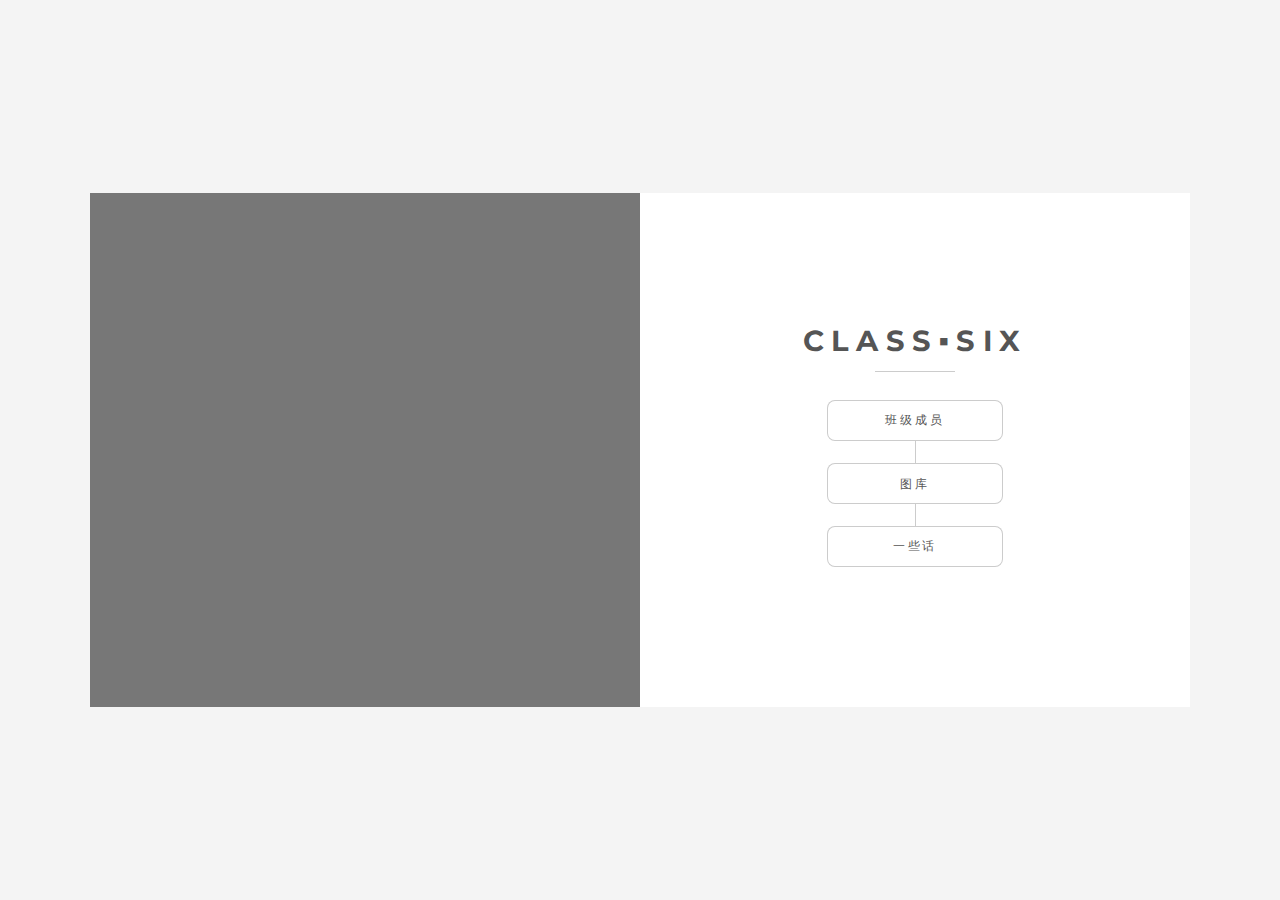
==== commit 963dfd4c: "new" ====
--- a/index.html
+++ b/index.html
@@ -15,7 +15,6 @@
 	<link rel='stylesheet' href='css/style.css' type='text/css' />
 	<!--[if lte IE 9]><link rel="stylesheet" href="css/ie9.css" /><![endif]-->
 	<!--[if lte IE 8]><link rel="stylesheet" href="css/ie8.css" /><![endif]-->
-	<link rel="shortcut icon" type="image/ico" href="images/favicon.ico">
 	<title>Class Six Forever</title>
 	<link rel="stylesheet" href="css/easyhelper.min.css">
 	<script src="js/jquery-3.3.1.min.js"></script>
@@ -24,7 +23,7 @@
 	<script src="js/skel.min.js"></script>
 	<script src="js/util.js"></script>
 	<script src="js/respond.min.js"></script>
-	<script src="js/biyetime.js"></script>
+
 	<!--[if lte IE 8]><script src="js/html5shiv.js"></script><![endif]-->
 </head>
 
@@ -41,18 +40,18 @@
 					</header>
 					<nav id="nav">
 						<ul class="actions vertical special spinY">
-							<li><a href="#about-me" class="button">班级成员</a>
+							<li><a href="#student" class="button">班级成员</a>
 							</li>
 							<li> <button class="button" id="dialog-1">图库</button>
 							</li>
-							<li><a href="#friends" class="button">一些话</a>
+							<li><a href="#says" class="button">一些话</a>
 							</li>
 						</ul>
 					</nav>
 				</div>
 			</div>
 		</article>
-		<article id="about-me" class="panel secondary inactive" style="display: none;">
+		<article id="student" class="panel secondary inactive" style="display: none;">
 			<div class="image" style="background-image: url('images/image5.jpg'); background-position: center center;">
 				<img src="images/image5.jpg" alt="" data-position="center center" style="display: none;">
 			</div>
@@ -80,7 +79,7 @@
 				</div>
 			</div>
 		</article>
-		<article id="friends" class="panel secondary inactive" style="display: none;">
+		<article id="says" class="panel secondary inactive" style="display: none;">
 			<div class="image" style="background-image: url('images/image6.jpg'); background-position: center center;">
 				<img src="images/image6.jpg" alt="" data-position="center center" style="display: none;">
 			</div>
@@ -100,6 +99,7 @@
 				</div>
 			</div>
 		</article>
+
 	</div>
 	<!--[if lte IE 8]><![endif]-->
 	<script>
@@ -214,5 +214,6 @@
 		})
 	</script>
 </body>
+<script src="js/biyetime.js"></script>
 
 </html>
--- a/css/style.css
+++ b/css/style.css
@@ -1,465 +1,1587 @@
-/*============ Google fonts ============*/
-@import url('https://fonts.googleapis.com/css2?family=Poppins:ital,wght@0,100;0,200;0,300;0,400;0,500;0,600;0,700;0,800;0,900;1,100;1,200;1,300;1,400;1,500;1,600;1,700;1,800;1,900&display=swap');
-/*======= CSS variables =======*/
-:root{
-  --white-color: #fff;
-  --dark-color: #222;
-  --body-bg-color: #fff;
-  --section-bg-color: #202834;
-  --navigation-item-hover-color: #3b5378;
-
-  --text-shadow: 0 5px 25px rgba(0, 0, 0, 0.1);
-  --box-shadow: 0 5px 25px rgb(0 0 0 / 20%);
-
-  --scroll-bar-color: #fff;
-  --scroll-thumb-color: #282f4e;
-  --scroll-thumb-hover-color: #454f6b;
-}
-
-/*======= Scroll bar =======*/
-::-webkit-scrollbar{
-  width: 11px;
-  background: var(--scroll-bar-color);
-}
-
-::-webkit-scrollbar-thumb{
-  width: 100%;
-  background: var(--scroll-thumb-color);
-  border-radius: 2em;
-}
-
-::-webkit-scrollbar-thumb:hover{
-  background: var(--scroll-thumb-hover-color);
-}
-
-/*======= Main CSS =======*/
-*{
-  margin: 0;
-  padding: 0;
-  box-sizing: border-box;
-  font-family: 'Poppins', sans-serif;
-}
-body{
-  background: var(--body-bg-color);
-}
-
-section{
-  position: relative;
-}
-
-.section{
-  color: var(--white-color);
-  background: var(--section-bg-color);
-  padding: 35px 200px;
-  transition: 0.3s ease;
-}
-
-/*======= Header =======*/
-header{
-  z-index: 999;
-  position: fixed;
-  width: 100%;
-  height: calc(5rem + 1rem);
-  top: 0;
-  left: 0;
-  display: flex;
-  justify-content: center;
-  transition: 0.5s ease;
-  transition-property: height, background;
-}
-
-header.sticky{
-  height: calc(2.5rem + 1rem);
-  background: rgba(255, 255, 255, 0.1);
-  backdrop-filter: blur(20px);
-  border-bottom: 1px solid rgba(255, 255, 255, 0.1);
-}
-
-header .nav-bar{
-  position: relative;
-  width: 100%;
-  display: flex;
-  align-items: center;
-  justify-content: space-between;
-  padding: 0 200px;
-  transition: 0.3s ease;
-}
-
-.nav-close-btn, .nav-menu-btn{
-  display: none;
-}
-
-.nav-bar .logo{
-  color: var(--white-color);
-  font-size: 1.8em;
-  font-weight: 600;
-  letter-spacing: 2px;
-  text-transform: uppercase;
-  text-decoration: none;
-  text-shadow: var(--text-shadow);
-}
-
-.navigation .nav-items a{
-  color: var(--white-color);
-  font-size: 1em;
-  text-decoration: none;
-  text-shadow: var(--text-shadow);
-}
-
-.navigation .nav-items a i{
-  display: none;
-}
-
-.navigation .nav-items a:not(:last-child){
-  margin-right: 45px;
-}
-
-/*======= Home =======*/
-.home{
-  min-height: 100vh;
-}
-
-.home:before{
-  z-index: 888;
-  content: '';
-  position: absolute;
-  width: 100%;
-  height: 50px;
-  bottom: 0;
-  left: 0;
-  background: linear-gradient(transparent, var(--section-bg-color));
-}
-
-/*======= Background slider =======*/
-.bg-slider{
-  z-index: 777;
-  position: relative;
-  width: 100%;
-  min-height: 100vh;
-}
-
-.bg-slider .swiper-slide{
-  position: relative;
-  width: 100%;
-  height: 100vh;
-}
-
-.bg-slider .swiper-slide img{
-  width: 100%;
-  height: 100vh;
-  object-fit: cover;
-  background-position: center;
-  background-size: cover;
-  pointer-events: none;
-	border:0;
-	margin:0;
-	padding:0;
-}
-
-.swiper-slide .text-content{
-  position: absolute;
-  top: 25%;
-  color: var(--white-color);
-  margin: 0 200px;
-  transition: 0.3s ease;
-}
-
-.swiper-slide .text-content .title{
-  font-size: 4em;
-  font-weight: 700;
-  text-shadow: var(--text-shadow);
-  margin-bottom: 20px;
-  transform: translateY(-50px);
-  opacity: 0;
-}
-
-.swiper-slide-active .text-content .title{
-  transform: translateY(0);
-  opacity: 1;
-  transition: 1s ease;
-  transition-delay: 0.3s;
-  transition-property: transform, opacity;
-}
-
-.swiper-slide .text-content .title span{
-  font-size: 0.3em;
-  font-weight: 300;
-}
-
-.swiper-slide .text-content p{
-  max-width: 700px;
-  background: rgba(255, 255, 255, 0.1);
-  backdrop-filter: blur(10px);
-  text-shadow: var(--text-shadow);
-  padding: 20px;
-  border-radius: 10px;
-  border-bottom: 1px solid rgba(255, 255, 255, 0.1);
-  border-right: 1px solid rgba(255, 255, 255, 0.1);
-  box-shadow: var(--box-shadow);
-  transform: translateX(-80px);
-  opacity: 0;
-}
-
-.swiper-slide-active .text-content p{
-  transform: translateX(0);
-  opacity: 1;
-  transition: 1s ease;
-  transition-delay: 0.3s;
-  transition-property: transform, opacity;
-}
-
-.swiper-slide .text-content .read-btn{
-  border: none;
-  outline: none;
-  background: var(--white-color);
-  color: var(--dark-color);
-  font-size: 1em;
-  font-weight: 500;
-  padding: 8px 25px;
-  display: flex;
-  align-items: center;
-  margin-top: 40px;
-  border-radius: 10px;
-  cursor: pointer;
-  transform: translateX(50px);
-  opacity: 0;
-}
-
-.swiper-slide-active .text-content .read-btn{
-  transform: translateX(0);
-  opacity: 1;
-  transition: 1s ease;
-  transition-delay: 0.3s;
-  transition-property: transform, opacity;
-}
-
-.swiper-slide .text-content .read-btn i{
-  font-size: 1.6em;
-  transition: 0.3s ease;
-}
-
-.swiper-slide .text-content .read-btn:hover i{
-  transform: translateX(5px);
-}
-
-.dark-layer:before{
-  content: '';
-  position: absolute;
-  width: 100%;
-  height: 100vh;
-  top: 0;
-  left: 0;
-  background: rgba(0, 0, 0, 0.1);
-}
-
-.bg-slider-thumbs{
-  z-index: 777;
-  position: absolute;
-  bottom: 7em;
-  left: 50%;
-  transform: translateX(-50%);
-  transition: 0.3s ease;
-	outline: none;
-}
-
-.thumbs-container{
-  background: rgba(255, 255, 255, 0.1);
-  backdrop-filter: blur(10px);
-  padding: 10px 3px;
-  border-radius: 10px;
-  border-bottom: 1px solid rgba(255, 255, 255, 0.1);
-  border-right: 1px solid rgba(255, 255, 255, 0.1);
-  box-shadow: var(--box-shadow);
-}
-
-.thumbs-container img{
-  width: 50px;
-  height: 35px;
-  margin: 0 5px;
-  border-radius: 8px;
-  cursor: pointer;
-	padding:0;
-}
-
-.swiper-slide-thumb-active{
-  border: 1px solid var(--white-color);
-}
-
-/*======= Media icons =======*/
-.media-icons{
-  z-index: 999;
-  position: absolute;
-  display: flex;
-  flex-direction: column;
-  top: 50%;
-  transform: translateY(-50%);
-  margin-left: 90px;
-}
-
-.media-icons a{
-  color: var(--white-color);
-  font-size: 1.7em;
-  margin: 10px 0;
-}
-
-/*======= About section =======*/
-.about h2{
-  font-size: 3em;
-  font-weight: 600;
-}
-
-.about p{
-  margin: 25px 0;
-}
-
-/*======= Media queries (max-width: 1100px) =======*/
-@media screen and (max-width: 1100px){
-  header .nav-bar{
-    padding: 0 50px;
-  }
-
-  .section{
-    padding: 25px 50px;
-  }
-
-  .media-icons{
-    right: 0;
-    margin-right: 50px;
-  }
-
-  .swiper-slide .text-content{
-    margin: 0 120px 0 50px;
-  }
-
-  .bg-slider-thumbs{
-    bottom: 3em;
-		outline: none;
-  }
-}
-
-/*======= Media queries (max-width: 785px) =======*/
-@media screen and (max-width: 785px){
-  header .nav-bar{
-    padding: 25px 20px;
-  }
-
-  .section{
-    padding: 25px 20px;
-  }
-
-  .media-icons{
-    margin-right: 20px;
-  }
-
-  .media-icons a{
-    font-size: 1.5em;
-  }
-
-  .swiper-slide .text-content{
-    margin: 0 70px 0 20px;
-  }
-
-  .swiper-slide .text-content .title{
-    font-size: 3em;
-  }
-
-  .swiper-slide .text-content .title span{
-    font-size: 0.35em;
-  }
-
-  .swiper-slide .text-content p{
-    font-size: 0.9em;
-  }
-
-  /*======= Navigation menu =======*/
-  .nav-menu-btn{
-    display: block;
-    color: var(--white-color);
-    font-size: 1.5em;
-    cursor: pointer;
-  }
-
-  .nav-close-btn{
-    display: block;
-    color: var(--dark-color);
-    position: absolute;
-    top: 0;
-    right: 0;
-    font-size: 1.3em;
-    margin: 10px;
-    cursor: pointer;
-    transition: 0.3s ease;
-  }
-
-  .navigation{
-    z-index: 99999;
-    position: fixed;
-    width: 100%;
-    height: 100vh;
-    top: 0;
-    left: 0;
-    background: rgba(0, 0, 0, 0.25);
-    display: flex;
-    justify-content: center;
-    align-items: center;
-    visibility: hidden;
-    opacity: 0;
-    transition: 0.3s ease;
-  }
-
-  .navigation.active{
-    visibility: visible;
-    opacity: 1;
-  }
-
-  .navigation .nav-items{
-    position: relative;
-    background: var(--white-color);
-    width: 400px;
-    max-width: 400px;
-    display: grid;
-    place-content: center;
-    margin: 20px;
-    padding: 40px;
-    border-radius: 20px;
-    box-shadow: var(--box-shadow);
-    transform: translateY(-200px);
-    transition: 0.3s ease;
-  }
-
-  .navigation.active .nav-items{
-    transform: translateY(0);
-  }
-
-  .navigation .nav-items a{
-    color: var(--dark-color);
-    font-size: 1em;
-    margin: 15px 50px;
-    transition: 0.3s ease;
-  }
-
-  .navigation .nav-items a:hover{
-    color: var(--navigation-item-hover-color);
-  }
-
-  .navigation .nav-items > a > i{
-    display: inline-block;
-    font-size: 1.3em;
-    margin-right: 5px;
-  }
-
-  .swiper-slide .text-content .read-btn{
-    font-size: 0.9em;
-    padding: 5px 15px;
-  }
-
-  /*======= About section =======*/
-  .about h2{
-    font-size: 2.5em;
-  }
-
-  .about p{
-    font-size: 0.9em;
-  }
-}
-      
+@import url("https://fonts.googleapis.com/css?family=Raleway|Montserrat:700");
+
+/*Indivisible by Pixelaritypixelarity.com | hello@pixelarity.comLicense: pixelarity.com/license*/
+html,
+body,
+div,
+span,
+applet,
+object,
+iframe,
+h1,
+h2,
+h3,
+h4,
+h5,
+h6,
+p,
+blockquote,
+pre,
+a,
+abbr,
+acronym,
+address,
+big,
+cite,
+code,
+del,
+dfn,
+em,
+img,
+ins,
+kbd,
+q,
+s,
+samp,
+small,
+strike,
+strong,
+sub,
+sup,
+tt,
+var,
+b,
+u,
+i,
+center,
+dl,
+dt,
+dd,
+ol,
+ul,
+li,
+fieldset,
+form,
+label,
+legend,
+table,
+caption,
+tbody,
+tfoot,
+thead,
+tr,
+th,
+td,
+article,
+aside,
+canvas,
+details,
+embed,
+figure,
+figcaption,
+footer,
+header,
+hgroup,
+menu,
+nav,
+output,
+ruby,
+section,
+summary,
+time,
+mark,
+audio,
+video {
+	margin: 0;
+	padding: 0;
+	border: 0;
+	font-size: 100%;
+	font: inherit;
+	vertical-align: baseline;
+}
+
+article,
+aside,
+details,
+figcaption,
+figure,
+footer,
+header,
+hgroup,
+menu,
+nav,
+section {
+	display: block;
+}
+
+body {
+	line-height: 1;
+}
+
+ol,
+ul {
+	list-style: none;
+}
+
+blockquote,
+q {
+	quotes: none;
+}
+
+blockquote:before,
+blockquote:after,
+q:before,
+q:after {
+	content: '';
+	content: none;
+}
+
+table {
+	border-collapse: collapse;
+	border-spacing: 0;
+}
+
+body {
+	-webkit-text-size-adjust: none;
+}
+
+*,
+*:before,
+*:after {
+	-moz-box-sizing: border-box;
+	-webkit-box-sizing: border-box;
+	box-sizing: border-box;
+}
+
+@-ms-viewport {
+	width: device-width;
+}
+
+@media screen and (max-width: 480px) {
+
+	html,
+	body {
+		min-width: 320px;
+	}
+}
+
+body {
+	background: #f4f4f4;
+}
+
+body.is-loading *,
+body.is-loading *:before,
+body.is-loading *:after {
+	-moz-animation: none !important;
+	-webkit-animation: none !important;
+	-ms-animation: none !important;
+	animation: none !important;
+	-moz-transition: none !important;
+	-webkit-transition: none !important;
+	-ms-transition: none !important;
+	transition: none !important;
+}
+
+body,
+input,
+select,
+textarea {
+	color: #444;
+	font-family: "Raleway", Helvetica, sans-serif;
+	font-size: 14pt;
+	font-weight: 300;
+	line-height: 1.75;
+	letter-spacing: 0.05em;
+}
+
+@media screen and (max-width: 1680px) {
+
+	body,
+	input,
+	select,
+	textarea {
+		font-size: 11pt;
+	}
+}
+
+@media screen and (max-width: 360px) {
+
+	body,
+	input,
+	select,
+	textarea {
+		font-size: 10pt;
+	}
+}
+
+a {
+	-moz-transition: color 0.2s ease, border-bottom-color 0.2s ease;
+	-webkit-transition: color 0.2s ease, border-bottom-color 0.2s ease;
+	-ms-transition: color 0.2s ease, border-bottom-color 0.2s ease;
+	transition: color 0.2s ease, border-bottom-color 0.2s ease;
+	text-decoration: none;
+	border-bottom: dotted 1px;
+	color: inherit;
+}
+
+a:hover {
+	color: #49c8ff !important;
+	border-bottom-color: transparent;
+}
+
+strong,
+b {
+	color: #555;
+	font-weight: 800;
+}
+
+em,
+i {
+	font-style: italic;
+}
+
+p {
+	margin: 0 0 2em 0;
+}
+
+h1,
+h2,
+h3,
+h4,
+h5,
+h6 {
+	color: #555;
+	font-family: "Montserrat", sans-serif;
+	font-weight: 700;
+	line-height: 1.5;
+	margin: 0 0 1em 0;
+	text-transform: uppercase;
+	letter-spacing: 0.25em;
+}
+
+h1 a,
+h2 a,
+h3 a,
+h4 a,
+h5 a,
+h6 a {
+	color: inherit;
+	text-decoration: none;
+}
+
+h1 {
+	font-size: 2em;
+}
+
+h2 {
+	font-size: 1.75em;
+}
+
+h3 {
+	font-size: 1.25em;
+}
+
+h4 {
+	font-size: 1em;
+}
+
+h5 {
+	font-size: 0.9em;
+}
+
+h6 {
+	font-size: 0.7em;
+}
+
+@media screen and (max-width: 736px) {
+	h1 {
+		font-size: 1.5em;
+	}
+
+	h2 {
+		font-size: 1.25em;
+	}
+}
+
+sub {
+	font-size: 0.8em;
+	position: relative;
+	top: 0.5em;
+}
+
+sup {
+	font-size: 0.8em;
+	position: relative;
+	top: -0.5em;
+}
+
+blockquote {
+	border-left: solid 4px #ddd;
+	font-style: normal;
+	color: #666;
+	letter-spacing: 0.1em;
+	margin: 0 0 1em 0;
+	padding: 0 1em;
+}
+
+code {
+	background: rgba(144, 144, 144, 0.075);
+	border-radius: 8px;
+	border: solid 1px #cccccc;
+	font-family: "Courier New", monospace;
+	font-size: 0.9em;
+	margin: 0 0.25em;
+	padding: 0.25em 0.65em;
+}
+
+pre {
+	-webkit-overflow-scrolling: touch;
+	font-family: "Courier New", monospace;
+	font-size: 0.9em;
+	margin: 0 0 2em 0;
+}
+
+pre code {
+	display: block;
+	line-height: 1.75;
+	padding: 1em 1.5em;
+	overflow-x: auto;
+}
+
+hr {
+	border: 0;
+	border-bottom: solid 1px #cccccc;
+	margin: 2em 0;
+}
+
+hr.major {
+	margin: 3em 0;
+}
+
+.align-left {
+	text-align: left;
+}
+
+.align-center {
+	text-align: center;
+}
+
+.align-right {
+	text-align: right;
+}
+
+section.special,
+article.special {
+	text-align: center;
+}
+
+header {
+	margin: 1em 0;
+}
+
+header> :first-child {
+	margin-bottom: 0;
+}
+
+header> :first-child:after {
+	content: '';
+	display: block;
+	background-color: #ccc;
+	height: 1px;
+	margin: 0.5rem 0 1.75rem 0;
+	width: 5rem;
+}
+
+.special header> :first-child:after {
+	margin-left: auto;
+	margin-right: auto;
+}
+
+header p {
+	font-size: 1em;
+	letter-spacing: 0.25em;
+	margin-bottom: 0;
+	text-transform: uppercase;
+}
+
+@media screen and (max-width: 736px) {
+	header {
+		margin: 2em 0;
+	}
+
+	header> :first-child:after {
+		margin: 1.25rem 0 1.5rem 0;
+	}
+
+	header p {
+		font-size: 0.8em;
+	}
+
+	header p br {
+		display: none;
+	}
+}
+
+form {
+	margin: 0 0 2em 0;
+}
+
+form .field {
+	margin: 0 0 1em 0;
+	clear: both;
+}
+
+form .field.half {
+	float: left;
+	padding: 0 0 0 0.75em;
+	width: 50%;
+	clear: none;
+}
+
+form .field.half.first {
+	padding: 0 0.75em 0 0;
+	clear: left;
+}
+
+form>.actions {
+	padding-top: 1em;
+}
+
+@media screen and (max-width: 736px) {
+	form .field.half {
+		width: 100%;
+		float: none;
+		padding: 0;
+	}
+
+	form .field.half.first {
+		padding: 0;
+	}
+}
+
+label {
+	color: #555;
+	display: block;
+	font-size: 0.8em;
+	font-weight: 500;
+	margin: 0 0 1em 0;
+	text-transform: uppercase;
+	letter-spacing: 0.25em;
+}
+
+input[type="text"],
+input[type="password"],
+input[type="email"],
+input[type="tel"],
+input[type="search"],
+input[type="url"],
+select,
+textarea {
+	-moz-appearance: none;
+	-webkit-appearance: none;
+	-ms-appearance: none;
+	appearance: none;
+	background: rgba(144, 144, 144, 0.075);
+	border-radius: 8px;
+	border: none;
+	border: solid 1px #cccccc;
+	color: inherit;
+	display: block;
+	outline: 0;
+	padding: 0 1em;
+	text-decoration: none;
+	width: 100%;
+}
+
+input[type="text"]:invalid,
+input[type="password"]:invalid,
+input[type="email"]:invalid,
+input[type="tel"]:invalid,
+input[type="search"]:invalid,
+input[type="url"]:invalid,
+select:invalid,
+textarea:invalid {
+	box-shadow: none;
+}
+
+input[type="text"]:focus,
+input[type="password"]:focus,
+input[type="email"]:focus,
+input[type="tel"]:focus,
+input[type="search"]:focus,
+input[type="url"]:focus,
+select:focus,
+textarea:focus {
+	border-color: #49c8ff;
+	box-shadow: 0 0 0 1px #49c8ff;
+}
+
+.select-wrapper {
+	text-decoration: none;
+	display: block;
+	position: relative;
+}
+
+.select-wrapper:before {
+	-moz-osx-font-smoothing: grayscale;
+	-webkit-font-smoothing: antialiased;
+	font-family: FontAwesome;
+	font-style: normal;
+	font-weight: normal;
+	text-transform: none !important;
+}
+
+.select-wrapper:before {
+	content: '\f078';
+	color: #cccccc;
+	display: block;
+	height: 2.75em;
+	line-height: 2.75em;
+	pointer-events: none;
+	position: absolute;
+	right: 0;
+	text-align: center;
+	top: 0;
+	width: 2.75em;
+}
+
+.select-wrapper select::-ms-expand {
+	display: none;
+}
+
+input[type="text"],
+input[type="password"],
+input[type="email"],
+input[type="tel"],
+input[type="search"],
+input[type="url"],
+select {
+	height: 2.75em;
+}
+
+textarea {
+	padding: 0.75em 1em;
+}
+
+input[type="checkbox"],
+input[type="radio"] {
+	-moz-appearance: none;
+	-webkit-appearance: none;
+	-ms-appearance: none;
+	appearance: none;
+	display: block;
+	float: left;
+	margin-right: -2em;
+	opacity: 0;
+	width: 1em;
+	z-index: -1;
+}
+
+input[type="checkbox"]+label,
+input[type="radio"]+label {
+	text-decoration: none;
+	color: #444;
+	cursor: pointer;
+	display: inline-block;
+	font-size: 0.8em;
+	font-weight: 300;
+	margin: 0 0 0.5em 0;
+	padding-left: 2.9em;
+	padding-right: 0.75em;
+	position: relative;
+}
+
+input[type="checkbox"]+label:before,
+input[type="radio"]+label:before {
+	-moz-osx-font-smoothing: grayscale;
+	-webkit-font-smoothing: antialiased;
+	font-family: FontAwesome;
+	font-style: normal;
+	font-weight: normal;
+	text-transform: none !important;
+}
+
+input[type="checkbox"]+label:before,
+input[type="radio"]+label:before {
+	background: rgba(144, 144, 144, 0.075);
+	border-radius: 8px;
+	border: solid 1px #cccccc;
+	content: '';
+	display: inline-block;
+	height: 1.65em;
+	left: 0;
+	line-height: 1.58125em;
+	position: absolute;
+	text-align: center;
+	top: 0;
+	width: 1.65em;
+	font-size: 1em;
+	letter-spacing: 0;
+}
+
+input[type="checkbox"]:checked+label:before,
+input[type="radio"]:checked+label:before {
+	background: #555;
+	border-color: #555;
+	color: #ffffff;
+	content: '\f00c';
+}
+
+input[type="checkbox"]:focus+label:before,
+input[type="radio"]:focus+label:before {
+	border-color: #49c8ff;
+	box-shadow: 0 0 0 1px #49c8ff;
+}
+
+input[type="checkbox"]+label:before {
+	border-radius: 4px;
+}
+
+input[type="radio"]+label:before {
+	border-radius: 100%;
+}
+
+::-webkit-input-placeholder {
+	color: #bbb !important;
+	opacity: 1.0;
+}
+
+:-moz-placeholder {
+	color: #bbb !important;
+	opacity: 1.0;
+}
+
+::-moz-placeholder {
+	color: #bbb !important;
+	opacity: 1.0;
+}
+
+:-ms-input-placeholder {
+	color: #bbb !important;
+	opacity: 1.0;
+}
+
+.formerize-placeholder {
+	color: #bbb !important;
+	opacity: 1.0;
+}
+
+.box {
+	border-radius: 8px;
+	border: solid 1px #cccccc;
+	margin-bottom: 2em;
+	padding: 1.5em;
+}
+
+.box> :last-child,
+.box> :last-child> :last-child,
+.box> :last-child> :last-child> :last-child {
+	margin-bottom: 0;
+}
+
+.box.alt {
+	border: 0;
+	border-radius: 0;
+	padding: 0;
+}
+
+.icon {
+	text-decoration: none;
+	border-bottom: none;
+	position: relative;
+}
+
+.icon:before {
+	-moz-osx-font-smoothing: grayscale;
+	-webkit-font-smoothing: antialiased;
+	font-family: FontAwesome;
+	font-style: normal;
+	font-weight: normal;
+	text-transform: none !important;
+}
+
+.icon>.label {
+	display: none;
+}
+
+.image {
+	border-radius: 8px;
+	border: 0;
+	display: inline-block;
+	position: relative;
+}
+
+.image img {
+	border-radius: 8px;
+	display: block;
+}
+
+.image.left,
+.image.right {
+	max-width: 40%;
+}
+
+.image.left img,
+.image.right img {
+	width: 100%;
+}
+
+.image.left {
+	float: left;
+	padding: 0 1.5em 1em 0;
+	top: 0.25em;
+}
+
+.image.right {
+	float: right;
+	padding: 0 0 1em 1.5em;
+	top: 0.25em;
+}
+
+.image.fit {
+	display: block;
+	margin: 0 0 2em 0;
+	width: 100%;
+}
+
+.image.fit img {
+	width: 100%;
+}
+
+.image.main {
+	display: block;
+	margin: 0 0 3em 0;
+	width: 100%;
+}
+
+.image.main img {
+	width: 100%;
+}
+
+ol {
+	list-style: decimal;
+	margin: 0 0 2em 0;
+	padding-left: 1.25em;
+}
+
+ol li {
+	padding-left: 0.25em;
+}
+
+ul {
+	list-style: disc;
+	margin: 0 0 2em 0;
+	padding-left: 1em;
+}
+
+ul li {
+	padding-left: 0.5em;
+}
+
+ul.alt {
+	list-style: none;
+	padding-left: 0;
+}
+
+ul.alt li {
+	border-top: solid 1px #cccccc;
+	padding: 0.5em 0;
+}
+
+ul.alt li:first-child {
+	border-top: 0;
+	padding-top: 0;
+}
+
+ul.icons {
+	cursor: default;
+	list-style: none;
+	padding-left: 0;
+}
+
+ul.icons li {
+	display: inline-block;
+	padding-left: 0;
+}
+
+ul.icons li .icon {
+	display: inline-block;
+	width: 2.5em;
+	height: 2.5em;
+	line-height: 2.5em;
+	text-align: center;
+}
+
+ul.icons li .icon:before {
+	font-size: 1.25rem;
+}
+
+ul.actions {
+	cursor: default;
+	list-style: none;
+	margin-left: -1em;
+	margin-top: -1em;
+	padding-left: 0;
+}
+
+ul.actions li {
+	display: inline-block;
+	margin: 1em 0 0 1em;
+	padding-left: 0;
+	vertical-align: middle;
+}
+
+ul.actions li:last-child {
+	padding-right: 0;
+}
+
+ul.actions.vertical {
+	margin-top: 0;
+	margin-left: 0;
+}
+
+ul.actions.vertical li {
+	display: block;
+	margin: 0;
+	padding: 1.5em 0 0 0;
+	position: relative;
+}
+
+ul.actions.vertical li:first-child {
+	padding-top: 0;
+}
+
+ul.actions.vertical li>* {
+	margin-bottom: 0;
+}
+
+ul.actions.vertical li>.button {
+	min-width: 15em;
+}
+
+ul.actions.vertical.special li:after {
+	background-color: #cccccc;
+	content: '';
+	display: block;
+	height: 1.5em;
+	left: 50%;
+	position: absolute;
+	top: 100%;
+	width: 1px;
+}
+
+ul.actions.vertical.special li:last-child:after {
+	display: none;
+}
+
+@media screen and (max-width: 736px) {
+	ul.actions.vertical.special li {
+		padding: 1em 0 0 0;
+	}
+
+	ul.actions.vertical.special li:after {
+		height: 1em;
+	}
+}
+
+ul.actions.spinY li {
+	-moz-perspective: 1000px;
+	-webkit-perspective: 1000px;
+	-ms-perspective: 1000px;
+	perspective: 1000px;
+}
+
+ul.actions.spinY li a {
+	-moz-transition: background-color 0.2s ease, box-shadow 0.2s ease, color 0.2s ease, -moz-transform 0.5s ease-in;
+	-webkit-transition: background-color 0.2s ease, box-shadow 0.2s ease, color 0.2s ease, -webkit-transform 0.5s ease-in;
+	-ms-transition: background-color 0.2s ease, box-shadow 0.2s ease, color 0.2s ease, -ms-transform 0.5s ease-in;
+	transition: background-color 0.2s ease, box-shadow 0.2s ease, color 0.2s ease, transform 0.5s ease-in;
+}
+
+ul.actions.spinY li a.active {
+	-moz-transform: rotateY(480deg);
+	-webkit-transform: rotateY(480deg);
+	-ms-transform: rotateY(480deg);
+	transform: rotateY(480deg);
+}
+
+ul.actions.spinX li {
+	-moz-perspective: 1000px;
+	-webkit-perspective: 1000px;
+	-ms-perspective: 1000px;
+	perspective: 1000px;
+}
+
+ul.actions.spinX li a {
+	-moz-transition: background-color 0.2s ease, box-shadow 0.2s ease, color 0.2s ease, -moz-transform 0.5s ease-in;
+	-webkit-transition: background-color 0.2s ease, box-shadow 0.2s ease, color 0.2s ease, -webkit-transform 0.5s ease-in;
+	-ms-transition: background-color 0.2s ease, box-shadow 0.2s ease, color 0.2s ease, -ms-transform 0.5s ease-in;
+	transition: background-color 0.2s ease, box-shadow 0.2s ease, color 0.2s ease, transform 0.5s ease-in;
+}
+
+ul.actions.spinX li a.active {
+	-moz-transform: rotateX(480deg);
+	-webkit-transform: rotateX(480deg);
+	-ms-transform: rotateX(480deg);
+	transform: rotateX(480deg);
+}
+
+dl {
+	margin: 0 0 2em 0;
+}
+
+dl dt {
+	display: block;
+	font-weight: 500;
+	margin: 0 0 1em 0;
+}
+
+dl dd {
+	margin-left: 2em;
+}
+
+.table-wrapper {
+	-webkit-overflow-scrolling: touch;
+	overflow-x: auto;
+}
+
+table {
+	margin: 0 0 2em 0;
+	width: 100%;
+}
+
+table tbody tr {
+	border: solid 1px #cccccc;
+	border-left: 0;
+	border-right: 0;
+}
+
+table tbody tr:nth-child(2n + 1) {
+	background-color: rgba(144, 144, 144, 0.075);
+}
+
+table td {
+	padding: 0.75em 0.75em;
+}
+
+table th {
+	color: #555;
+	font-size: 0.9em;
+	font-weight: 500;
+	padding: 0 0.75em 0.75em 0.75em;
+	text-align: left;
+}
+
+table thead {
+	border-bottom: solid 2px #cccccc;
+}
+
+table tfoot {
+	border-top: solid 2px #cccccc;
+}
+
+table.alt {
+	border-collapse: separate;
+}
+
+table.alt tbody tr td {
+	border: solid 1px #cccccc;
+	border-left-width: 0;
+	border-top-width: 0;
+}
+
+table.alt tbody tr td:first-child {
+	border-left-width: 1px;
+}
+
+table.alt tbody tr:first-child td {
+	border-top-width: 1px;
+}
+
+table.alt thead {
+	border-bottom: 0;
+}
+
+table.alt tfoot {
+	border-top: 0;
+}
+
+input[type="submit"],
+input[type="reset"],
+input[type="button"],
+button,
+.button {
+	-moz-appearance: none;
+	-webkit-appearance: none;
+	-ms-appearance: none;
+	appearance: none;
+	-moz-transition: background-color 0.2s ease, box-shadow 0.2s ease, color 0.2s ease;
+	-webkit-transition: background-color 0.2s ease, box-shadow 0.2s ease, color 0.2s ease;
+	-ms-transition: background-color 0.2s ease, box-shadow 0.2s ease, color 0.2s ease;
+	transition: background-color 0.2s ease, box-shadow 0.2s ease, color 0.2s ease;
+	-webkit-tap-highlight-color: rgba(255, 255, 255, 0);
+	background-color: transparent;
+	border-radius: 8px;
+	border: 0;
+	box-shadow: inset 0 0 0 1px #cccccc;
+	color: #555 !important;
+	cursor: pointer;
+	display: inline-block;
+	font-size: 0.8em;
+	font-weight: 500;
+	height: 3.5em;
+	letter-spacing: 0.25em;
+	line-height: 3.5em;
+	padding: 0 2em;
+	position: relative;
+	text-align: center;
+	text-decoration: none;
+	text-transform: uppercase;
+	white-space: nowrap;
+}
+
+input[type="submit"].icon:before,
+input[type="reset"].icon:before,
+input[type="button"].icon:before,
+button.icon:before,
+.button.icon:before {
+	margin-right: 0.5em;
+}
+
+input[type="submit"].back,
+input[type="reset"].back,
+input[type="button"].back,
+button.back,
+.button.back {
+	padding-left: 4.75em;
+}
+
+input[type="submit"].back:before,
+input[type="reset"].back:before,
+input[type="button"].back:before,
+button.back:before,
+.button.back:before {
+	-moz-transition: opacity 0.2s ease;
+	-webkit-transition: opacity 0.2s ease;
+	-ms-transition: opacity 0.2s ease;
+	transition: opacity 0.2s ease;
+	background-image: url("[data-uri]");
+	background-position: center;
+	background-repeat: no-repeat;
+	background-size: contain;
+	content: '';
+	display: inline-block;
+	height: inherit;
+	left: 2em;
+	opacity: 1;
+	position: absolute;
+	top: 0;
+	vertical-align: middle;
+	width: 2em;
+}
+
+input[type="submit"].back:after,
+input[type="reset"].back:after,
+input[type="button"].back:after,
+button.back:after,
+.button.back:after {
+	-moz-transition: opacity 0.2s ease;
+	-webkit-transition: opacity 0.2s ease;
+	-ms-transition: opacity 0.2s ease;
+	transition: opacity 0.2s ease;
+	background-image: url("[data-uri]");
+	background-position: center;
+	background-repeat: no-repeat;
+	background-size: contain;
+	content: '';
+	display: inline-block;
+	height: inherit;
+	left: 2em;
+	opacity: 0;
+	position: absolute;
+	top: 0;
+	vertical-align: middle;
+	width: 2em;
+}
+
+input[type="submit"].back:hover:before,
+input[type="submit"].back.active:before,
+input[type="reset"].back:hover:before,
+input[type="reset"].back.active:before,
+input[type="button"].back:hover:before,
+input[type="button"].back.active:before,
+button.back:hover:before,
+button.back.active:before,
+.button.back:hover:before,
+.button.back.active:before {
+	opacity: 0;
+}
+
+input[type="submit"].back:hover:after,
+input[type="submit"].back.active:after,
+input[type="reset"].back:hover:after,
+input[type="reset"].back.active:after,
+input[type="button"].back:hover:after,
+input[type="button"].back.active:after,
+button.back:hover:after,
+button.back.active:after,
+.button.back:hover:after,
+.button.back.active:after {
+	opacity: 1;
+}
+
+input[type="submit"].fit,
+input[type="reset"].fit,
+input[type="button"].fit,
+button.fit,
+.button.fit {
+	display: block;
+	margin: 0 0 1em 0;
+	width: 100%;
+}
+
+input[type="submit"].small,
+input[type="reset"].small,
+input[type="button"].small,
+button.small,
+.button.small {
+	font-size: 0.7em;
+}
+
+input[type="submit"].big,
+input[type="reset"].big,
+input[type="button"].big,
+button.big,
+.button.big {
+	font-size: 1em;
+}
+
+input[type="submit"]:hover,
+input[type="submit"].active,
+input[type="reset"]:hover,
+input[type="reset"].active,
+input[type="button"]:hover,
+input[type="button"].active,
+button:hover,
+button.active,
+.button:hover,
+.button.active {
+	box-shadow: inset 0 0 0 1px #49c8ff;
+	color: #49c8ff !important;
+}
+
+input[type="submit"]:active,
+input[type="submit"].active,
+input[type="reset"]:active,
+input[type="reset"].active,
+input[type="button"]:active,
+input[type="button"].active,
+button:active,
+button.active,
+.button:active,
+.button.active {
+	background-color: rgba(73, 200, 255, 0.05);
+}
+
+input[type="submit"].special,
+input[type="reset"].special,
+input[type="button"].special,
+button.special,
+.button.special {
+	box-shadow: none;
+	background-color: #555;
+	color: #f4f4f4 !important;
+}
+
+input[type="submit"].special:hover,
+input[type="reset"].special:hover,
+input[type="button"].special:hover,
+button.special:hover,
+.button.special:hover {
+	background-color: #49c8ff;
+}
+
+input[type="submit"].special:active,
+input[type="reset"].special:active,
+input[type="button"].special:active,
+button.special:active,
+.button.special:active {
+	background-color: #16b9ff;
+}
+
+input[type="submit"].disabled,
+input[type="submit"]:disabled,
+input[type="reset"].disabled,
+input[type="reset"]:disabled,
+input[type="button"].disabled,
+input[type="button"]:disabled,
+button.disabled,
+button:disabled,
+.button.disabled,
+.button:disabled {
+	-moz-pointer-events: none;
+	-webkit-pointer-events: none;
+	-ms-pointer-events: none;
+	pointer-events: none;
+	cursor: default;
+	opacity: 0.25;
+}
+
+#wrapper {
+	display: -moz-flex;
+	display: -webkit-flex;
+	display: -ms-flex;
+	display: flex;
+	-moz-align-items: center;
+	-webkit-align-items: center;
+	-ms-align-items: center;
+	align-items: center;
+	-moz-flex-direction: column;
+	-webkit-flex-direction: column;
+	-ms-flex-direction: column;
+	flex-direction: column;
+	-moz-justify-content: center;
+	-webkit-justify-content: center;
+	-ms-justify-content: center;
+	justify-content: center;
+	-moz-perspective: 1000px;
+	-webkit-perspective: 1000px;
+	-ms-perspective: 1000px;
+	perspective: 1000px;
+	min-height: 100vh;
+	padding: 3em;
+	width: 100%;
+}
+
+@media screen and (max-width: 1280px) {
+	#wrapper {
+		padding: 1.5em;
+	}
+}
+
+@media screen and (max-width: 980px) {
+	#wrapper {
+		padding: 2em;
+	}
+}
+
+@media screen and (max-width: 736px) {
+	#wrapper {
+		padding: 1em;
+	}
+}
+
+.panel {
+	display: -moz-flex;
+	display: -webkit-flex;
+	display: -ms-flex;
+	display: flex;
+	-moz-align-items: stretch;
+	-webkit-align-items: stretch;
+	-ms-align-items: stretch;
+	align-items: stretch;
+	-moz-justify-content: center;
+	-webkit-justify-content: center;
+	-ms-justify-content: center;
+	justify-content: center;
+	-moz-transition: opacity 0.5s ease, -moz-transform 0.5s ease;
+	-webkit-transition: opacity 0.5s ease, -webkit-transform 0.5s ease;
+	-ms-transition: opacity 0.5s ease, -ms-transform 0.5s ease;
+	transition: opacity 0.5s ease, transform 0.5s ease;
+	max-width: calc(100vw - 6em);
+	width: 86em;
+}
+
+.panel>.image {
+	-moz-transition: -moz-transform 0.5s ease;
+	-webkit-transition: -webkit-transform 0.5s ease;
+	-ms-transition: -ms-transform 0.5s ease;
+	transition: transform 0.5s ease;
+	background-color: #777;
+	background-position: center;
+	background-repeat: no-repeat;
+	background-size: cover;
+	border-radius: 0;
+	min-height: 50em;
+	width: 50%;
+	z-index: 1;
+}
+
+.panel>.image img {
+	border-radius: 0;
+	display: block;
+	height: 100%;
+	object-fit: cover;
+	object-position: center;
+	width: 100%;
+}
+
+.panel>.content {
+	display: -moz-flex;
+	display: -webkit-flex;
+	display: -ms-flex;
+	display: flex;
+	-moz-flex-direction: column;
+	-webkit-flex-direction: column;
+	-ms-flex-direction: column;
+	flex-direction: column;
+	-moz-justify-content: center;
+	-webkit-justify-content: center;
+	-ms-justify-content: center;
+	justify-content: center;
+	-moz-transition: -moz-transform 0.5s ease;
+	-webkit-transition: -webkit-transform 0.5s ease;
+	-ms-transition: -ms-transform 0.5s ease;
+	transition: transform 0.5s ease;
+	background-color: #ffffff;
+	padding: 3em;
+	width: 50%;
+}
+
+.panel.inactive {
+	opacity: 0;
+}
+
+.panel.inactive>.image {
+	-moz-transform: translateY(1em);
+	-webkit-transform: translateY(1em);
+	-ms-transform: translateY(1em);
+	transform: translateY(1em);
+}
+
+.panel.inactive>.content {
+	-moz-transform: translateY(-1em);
+	-webkit-transform: translateY(-1em);
+	-ms-transform: translateY(-1em);
+	transform: translateY(-1em);
+}
+
+.panel.special {
+	text-align: center;
+}
+
+.panel.special>.content>.inner> :nth-child(n+2):nth-last-child(n+2) {
+	margin: 3em 0;
+}
+
+.panel.special.inactive {
+	-moz-transform: translateZ(-2em);
+	-webkit-transform: translateZ(-2em);
+	-ms-transform: translateZ(-2em);
+	transform: translateZ(-2em);
+}
+
+.panel.special.inactive>.image {
+	-moz-transform: none;
+	-webkit-transform: none;
+	-ms-transform: none;
+	transform: none;
+}
+
+.panel.special.inactive>.content {
+	-moz-transform: none;
+	-webkit-transform: none;
+	-ms-transform: none;
+	transform: none;
+}
+
+.panel.secondary>.content {
+	-moz-justify-content: space-between;
+	-webkit-justify-content: space-between;
+	-ms-justify-content: space-between;
+	justify-content: space-between;
+}
+
+.panel.secondary>.content>.actions {
+	margin-bottom: 0;
+}
+
+.panel.secondary>.content:after {
+	content: '';
+	display: block;
+	width: 100%;
+}
+
+@media screen and (max-width: 1680px) {
+	.panel {
+		width: 75em;
+	}
+
+	.panel>.image {
+		min-height: 45em;
+	}
+}
+
+@media screen and (max-width: 1280px) {
+	.panel {
+		max-width: calc(100vw - 3em);
+	}
+
+	.panel>.image {
+		min-height: 35em;
+	}
+
+	.panel>.content {
+		padding: 3em 2.5em;
+	}
+}
+
+@media screen and (max-width: 980px) {
+	.panel {
+		-moz-flex-direction: column;
+		-webkit-flex-direction: column;
+		-ms-flex-direction: column;
+		flex-direction: column;
+	}
+
+	.panel>.image {
+		min-height: 60vh;
+		width: 100%;
+	}
+
+	.panel>.content {
+		display: block;
+		padding: 3em;
+		width: 100%;
+	}
+
+	.panel>.content:after {
+		display: none;
+	}
+
+	.panel.inactive>.image {
+		-moz-transform: translateX(1em);
+		-webkit-transform: translateX(1em);
+		-ms-transform: translateX(1em);
+		transform: translateX(1em);
+	}
+
+	.panel.inactive>.content {
+		-moz-transform: translateX(-1em);
+		-webkit-transform: translateX(-1em);
+		-ms-transform: translateX(-1em);
+		transform: translateX(-1em);
+	}
+}
+
+@media screen and (max-width: 736px) {
+	.panel {
+		max-width: calc(100vw - 2em);
+		width: 30em;
+	}
+
+	.panel>.image {
+		min-height: 18em;
+		max-height: 30vh;
+	}
+
+	.panel>.content {
+		padding: 2em;
+	}
+
+	.panel.special>.content>.inner> :nth-child(n+2):nth-last-child(n+2) {
+		margin: 2em 0;
+	}
+}
+
+@media screen and (max-width: 480px) {
+	.panel>.content {
+		padding: 2em 1.5em;
+	}
+}
+
+@media screen and (max-width: 360px) {
+	.panel>.image {
+		min-height: 15em;
+	}
+}
+
+body.is-loading-0 .panel {
+	opacity: 0;
+}
+
+body.is-loading-0 .panel>.image {
+	-moz-transform: translateX(4em);
+	-webkit-transform: translateX(4em);
+	-ms-transform: translateX(4em);
+	transform: translateX(4em);
+}
+
+body.is-loading-0 .panel>.content {
+	-moz-transform: translateX(-4em);
+	-webkit-transform: translateX(-4em);
+	-ms-transform: translateX(-4em);
+	transform: translateX(-4em);
+}
+
+@media screen and (max-width: 980px) {
+	body.is-loading-0 .panel {
+		-moz-transform: translateZ(-2em);
+		-webkit-transform: translateZ(-2em);
+		-ms-transform: translateZ(-2em);
+		transform: translateZ(-2em);
+	}
+
+	body.is-loading-0 .panel>.image {
+		-moz-transform: none;
+		-webkit-transform: none;
+		-ms-transform: none;
+		transform: none;
+	}
+
+	body.is-loading-0 .panel>.content {
+		-moz-transform: none;
+		-webkit-transform: none;
+		-ms-transform: none;
+		transform: none;
+	}
+}
+
+body.is-loading-1 .panel {
+	-moz-transition: opacity 2s ease, -moz-transform 0.5s ease;
+	-webkit-transition: opacity 2s ease, -webkit-transform 0.5s ease;
+	-ms-transition: opacity 2s ease, -ms-transform 0.5s ease;
+	transition: opacity 2s ease, transform 0.5s ease;
+}
+
+body.is-loading-1 .panel>.image {
+	-moz-transition: -moz-transform 1s ease;
+	-webkit-transition: -webkit-transform 1s ease;
+	-ms-transition: -ms-transform 1s ease;
+	transition: transform 1s ease;
+}
+
+body.is-loading-1 .panel>.content {
+	-moz-transition: -moz-transform 1s ease;
+	-webkit-transition: -webkit-transform 1s ease;
+	-ms-transition: -ms-transform 1s ease;
+	transition: transform 1s ease;
+}
+
+#footer {
+	-moz-transition: opacity 0.5s ease;
+	-webkit-transition: opacity 0.5s ease;
+	-ms-transition: opacity 0.5s ease;
+	transition: opacity 0.5s ease;
+	margin: 3em 0 0 0;
+	opacity: 1.0;
+	text-align: center;
+}
+
+#footer .copyright {
+	color: #999;
+	font-size: 0.9em;
+	letter-spacing: 0.25em;
+	margin-bottom: 0;
+	text-transform: uppercase;
+}
+
+#footer.inactive {
+	opacity: 0;
+}
+
+@media screen and (max-width: 1680px) {
+	#footer {
+		margin: 2em 0 0 0;
+	}
+}
+
+@media screen and (max-width: 1280px) {
+	#footer {
+		margin: 1.5em 0 0 0;
+	}
+}
+
+body.is-loading-0 #footer {
+	opacity: 0;
+}
